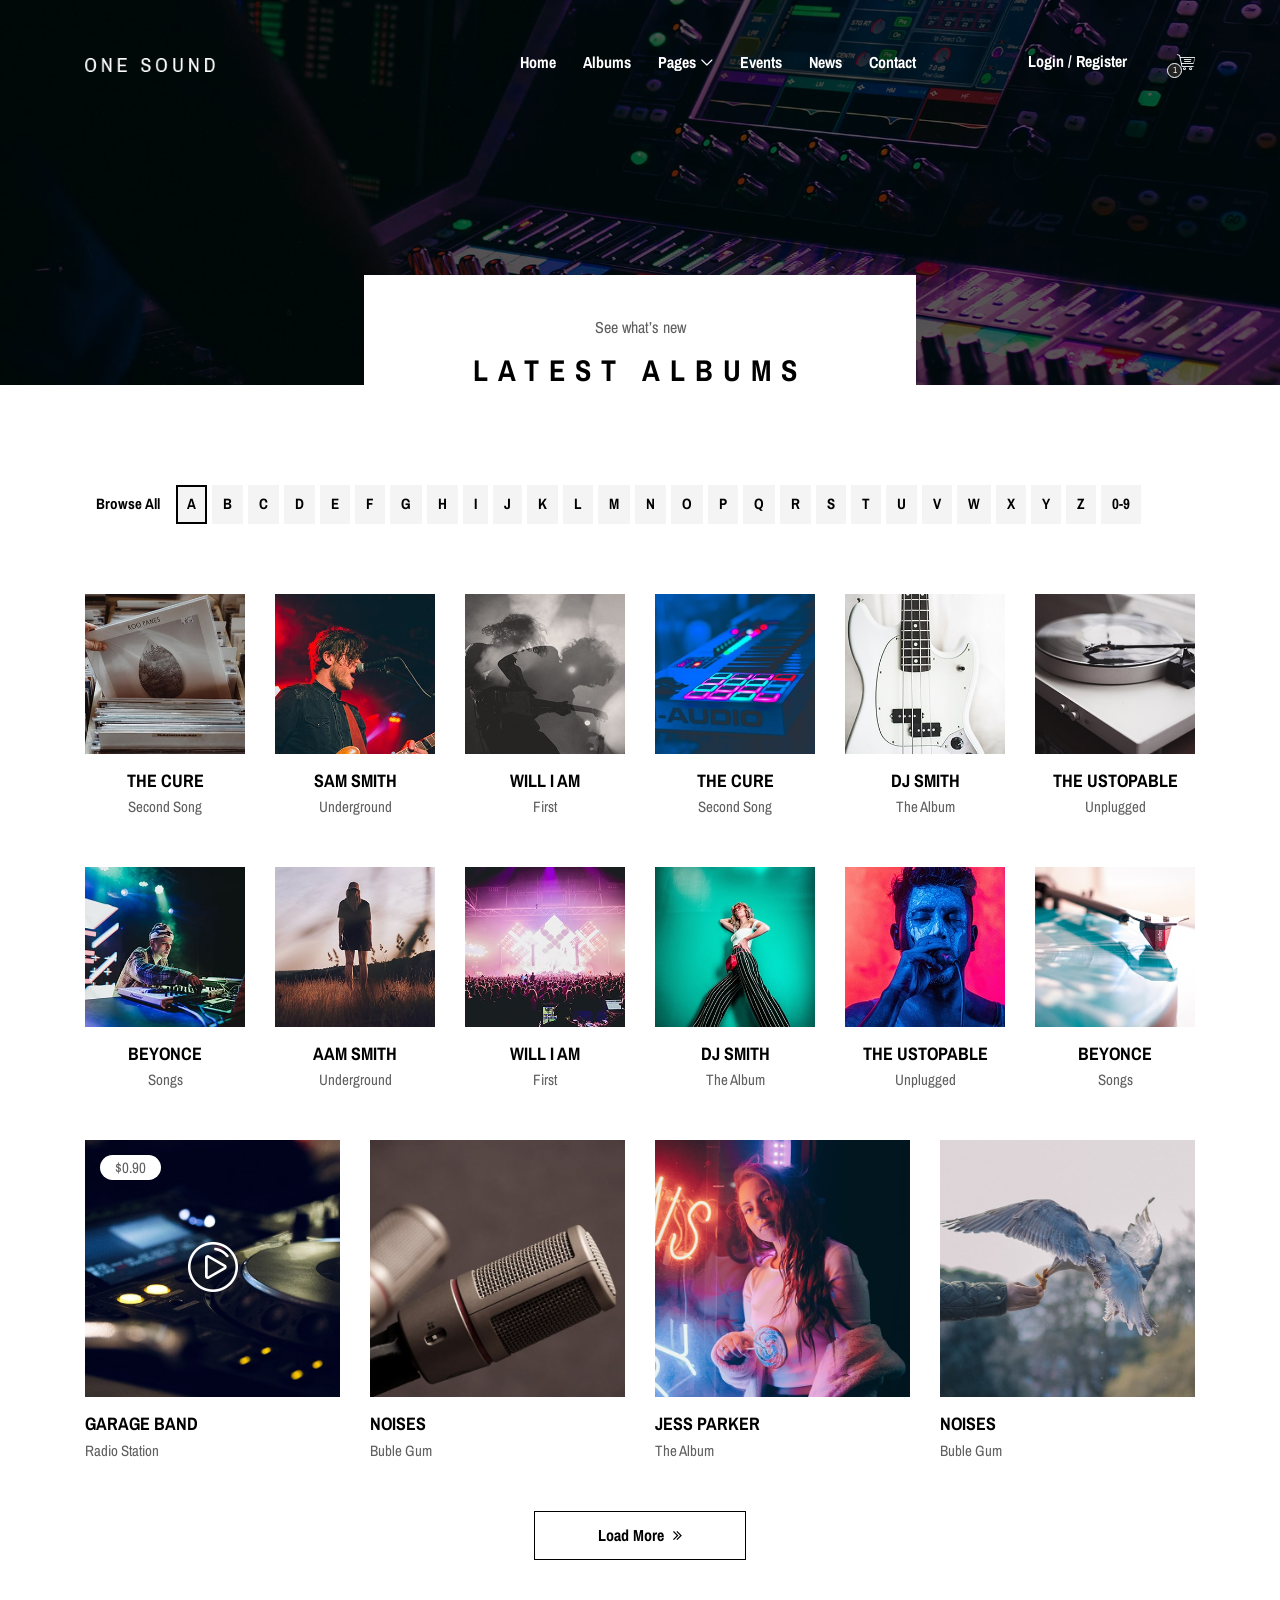
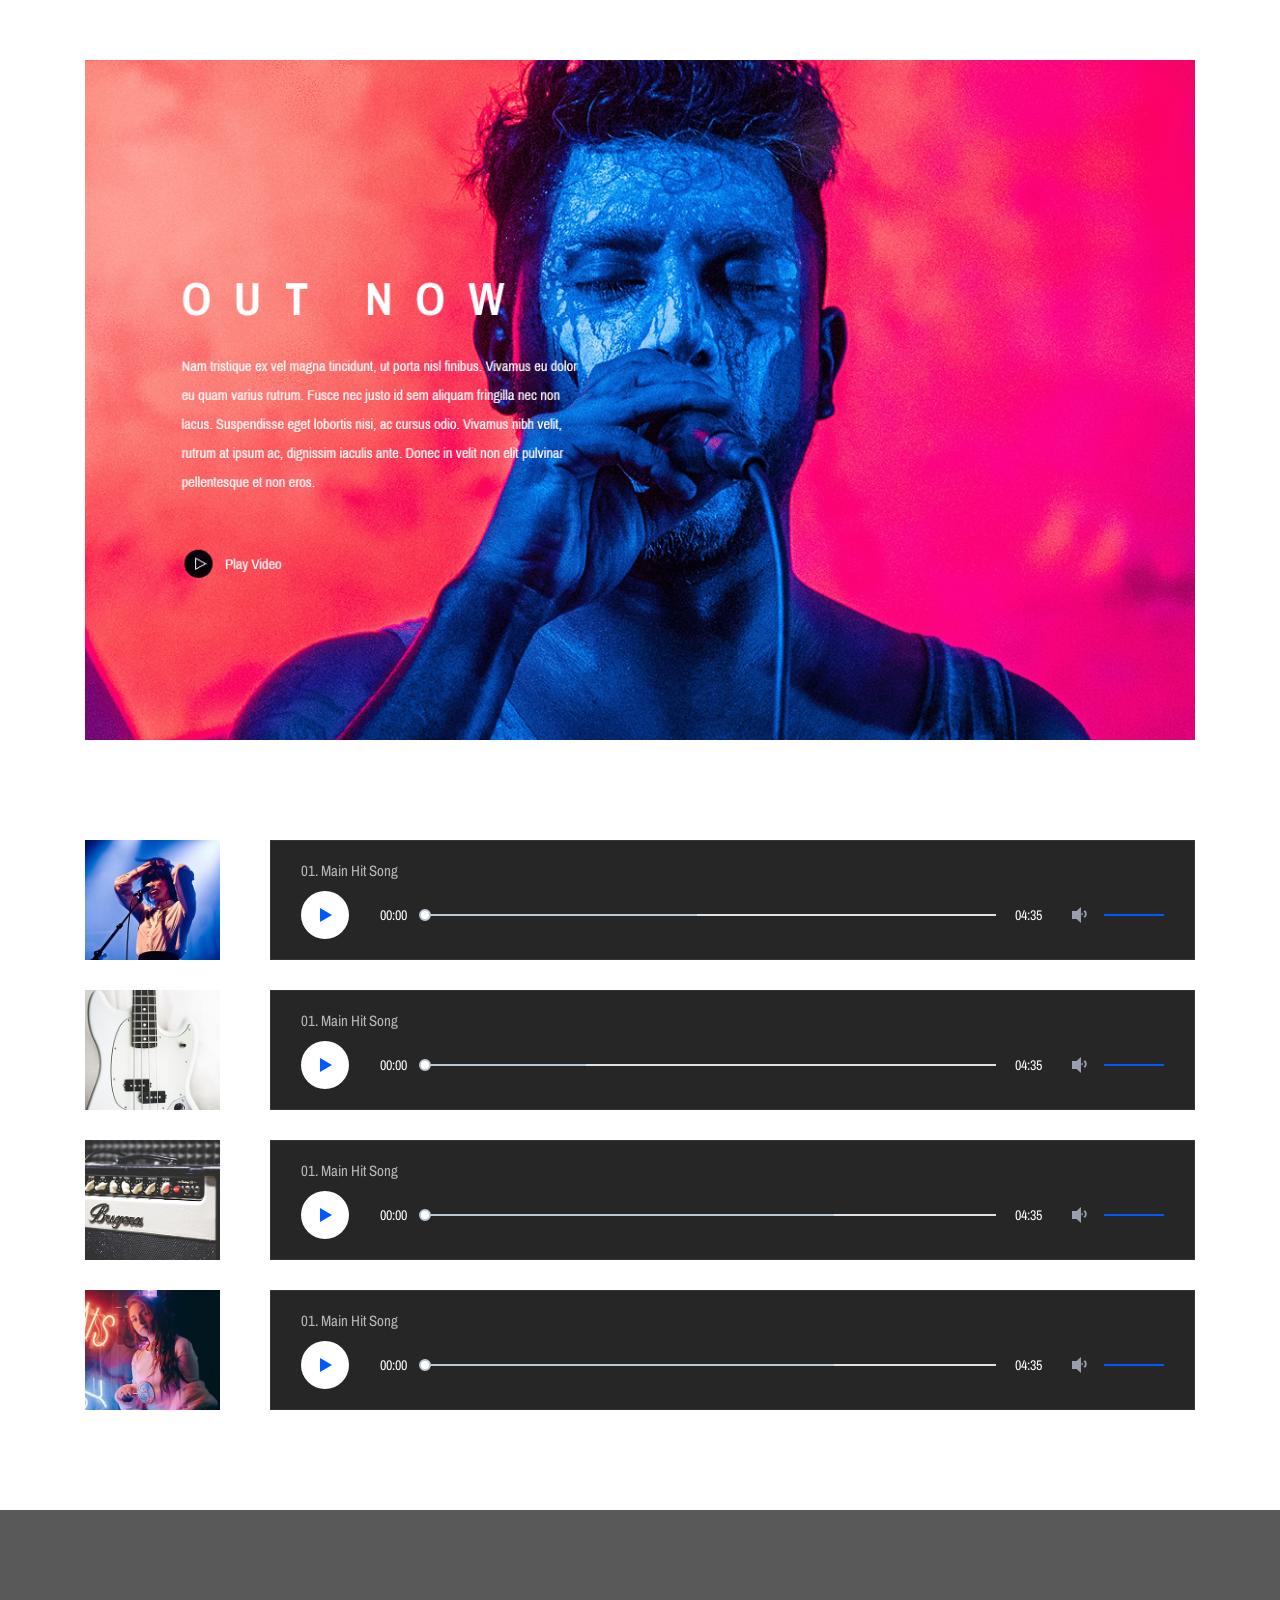
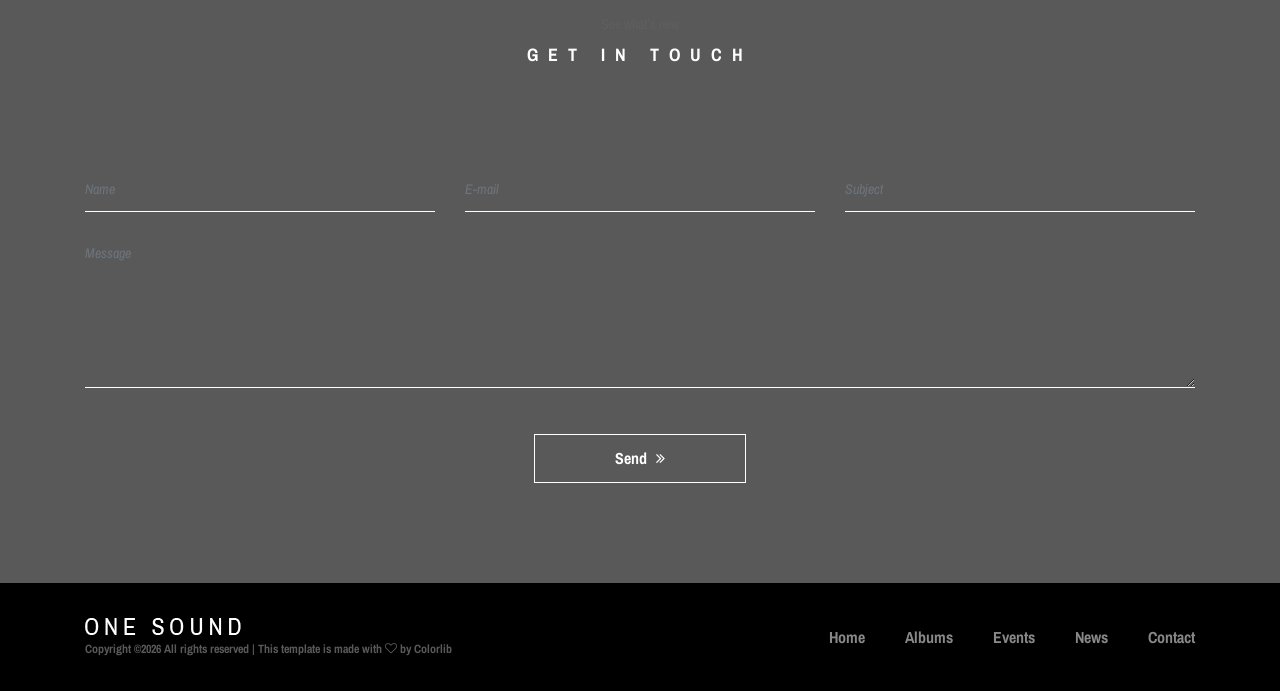
==== albums-store.html @ deb3bc07 "Add files via upload" ====
<!DOCTYPE html>
<html lang="en">

<head>
    <meta charset="UTF-8">
    <meta name="description" content="">
    <meta http-equiv="X-UA-Compatible" content="IE=edge">
    <meta name="viewport" content="width=device-width, initial-scale=1, shrink-to-fit=no">
    <!-- The above 4 meta tags *must* come first in the head; any other head content must come *after* these tags -->

    <!-- Title -->
    <title>One Music - Modern Music HTML5 Template</title>

    <!-- Favicon -->
    <link rel="icon" href="img/core-img/favicon.ico">

    <!-- Stylesheet -->
    <link rel="stylesheet" href="style.css">

</head>

<body>
    <!-- Preloader -->
    <div class="preloader d-flex align-items-center justify-content-center">
        <div class="lds-ellipsis">
            <div></div>
            <div></div>
            <div></div>
            <div></div>
        </div>
    </div>

    <!-- ##### Header Area Start ##### -->
    <header class="header-area">
        <!-- Navbar Area -->
        <div class="oneMusic-main-menu">
            <div class="classy-nav-container breakpoint-off">
                <div class="container">
                    <!-- Menu -->
                    <nav class="classy-navbar justify-content-between" id="oneMusicNav">

                        <!-- Nav brand -->
                        <a href="index.html" class="nav-brand"><img src="img/core-img/logo.png" alt=""></a>

                        <!-- Navbar Toggler -->
                        <div class="classy-navbar-toggler">
                            <span class="navbarToggler"><span></span><span></span><span></span></span>
                        </div>

                        <!-- Menu -->
                        <div class="classy-menu">

                            <!-- Close Button -->
                            <div class="classycloseIcon">
                                <div class="cross-wrap"><span class="top"></span><span class="bottom"></span></div>
                            </div>

                            <!-- Nav Start -->
                            <div class="classynav">
                                <ul>
                                    <li><a href="index.html">Home</a></li>
                                    <li><a href="albums-store.html">Albums</a></li>
                                    <li><a href="#">Pages</a>
                                        <ul class="dropdown">
                                            <li><a href="index.html">Home</a></li>
                                            <li><a href="albums-store.html">Albums</a></li>
                                            <li><a href="event.html">Events</a></li>
                                            <li><a href="blog.html">News</a></li>
                                            <li><a href="contact.html">Contact</a></li>
                                            <li><a href="elements.html">Elements</a></li>
                                            <li><a href="login.html">Login</a></li>
                                            <li><a href="#">Dropdown</a>
                                                <ul class="dropdown">
                                                    <li><a href="#">Even Dropdown</a></li>
                                                    <li><a href="#">Even Dropdown</a></li>
                                                    <li><a href="#">Even Dropdown</a></li>
                                                    <li><a href="#">Even Dropdown</a>
                                                        <ul class="dropdown">
                                                            <li><a href="#">Deeply Dropdown</a></li>
                                                            <li><a href="#">Deeply Dropdown</a></li>
                                                            <li><a href="#">Deeply Dropdown</a></li>
                                                            <li><a href="#">Deeply Dropdown</a></li>
                                                            <li><a href="#">Deeply Dropdown</a></li>
                                                        </ul>
                                                    </li>
                                                    <li><a href="#">Even Dropdown</a></li>
                                                </ul>
                                            </li>
                                        </ul>
                                    </li>
                                    <li><a href="event.html">Events</a></li>
                                    <li><a href="blog.html">News</a></li>
                                    <li><a href="contact.html">Contact</a></li>
                                </ul>

                                <!-- Login/Register & Cart Button -->
                                <div class="login-register-cart-button d-flex align-items-center">
                                    <!-- Login/Register -->
                                    <div class="login-register-btn mr-50">
                                        <a href="login.html" id="loginBtn">Login / Register</a>
                                    </div>

                                    <!-- Cart Button -->
                                    <div class="cart-btn">
                                        <p><span class="icon-shopping-cart"></span> <span class="quantity">1</span></p>
                                    </div>
                                </div>
                            </div>
                            <!-- Nav End -->

                        </div>
                    </nav>
                </div>
            </div>
        </div>
    </header>
    <!-- ##### Header Area End ##### -->

    <!-- ##### Breadcumb Area Start ##### -->
    <section class="breadcumb-area bg-img bg-overlay" style="background-image: url(img/bg-img/breadcumb3.jpg);">
        <div class="bradcumbContent">
            <p>See what’s new</p>
            <h2>Latest Albums</h2>
        </div>
    </section>
    <!-- ##### Breadcumb Area End ##### -->

    <!-- ##### Album Catagory Area Start ##### -->
    <section class="album-catagory section-padding-100-0">
        <div class="container">
            <div class="row">
                <div class="col-12">
                    <div class="browse-by-catagories catagory-menu d-flex flex-wrap align-items-center mb-70">
                        <a href="#" data-filter="*">Browse All</a>
                        <a href="#" data-filter=".a" class="active">A</a>
                        <a href="#" data-filter=".b">B</a>
                        <a href="#" data-filter=".c">C</a>
                        <a href="#" data-filter=".d">D</a>
                        <a href="#" data-filter=".e">E</a>
                        <a href="#" data-filter=".f">F</a>
                        <a href="#" data-filter=".g">G</a>
                        <a href="#" data-filter=".h">H</a>
                        <a href="#" data-filter=".i">I</a>
                        <a href="#" data-filter=".j">J</a>
                        <a href="#" data-filter=".k">K</a>
                        <a href="#" data-filter=".l">L</a>
                        <a href="#" data-filter=".m">M</a>
                        <a href="#" data-filter=".n">N</a>
                        <a href="#" data-filter=".o">O</a>
                        <a href="#" data-filter=".p">P</a>
                        <a href="#" data-filter=".q">Q</a>
                        <a href="#" data-filter=".r">R</a>
                        <a href="#" data-filter=".s">S</a>
                        <a href="#" data-filter=".t">T</a>
                        <a href="#" data-filter=".u">U</a>
                        <a href="#" data-filter=".v">V</a>
                        <a href="#" data-filter=".w">W</a>
                        <a href="#" data-filter=".x">X</a>
                        <a href="#" data-filter=".y">Y</a>
                        <a href="#" data-filter=".z">Z</a>
                        <a href="#" data-filter=".number">0-9</a>
                    </div>
                </div>
            </div>

            <div class="row oneMusic-albums">

                <!-- Single Album -->
                <div class="col-12 col-sm-4 col-md-3 col-lg-2 single-album-item t c p">
                    <div class="single-album">
                        <img src="img/bg-img/a1.jpg" alt="">
                        <div class="album-info">
                            <a href="#">
                                <h5>The Cure</h5>
                            </a>
                            <p>Second Song</p>
                        </div>
                    </div>
                </div>

                <!-- Single Album -->
                <div class="col-12 col-sm-4 col-md-3 col-lg-2 single-album-item s e q">
                    <div class="single-album">
                        <img src="img/bg-img/a2.jpg" alt="">
                        <div class="album-info">
                            <a href="#">
                                <h5>Sam Smith</h5>
                            </a>
                            <p>Underground</p>
                        </div>
                    </div>
                </div>

                <!-- Single Album -->
                <div class="col-12 col-sm-4 col-md-3 col-lg-2 single-album-item w f r">
                    <div class="single-album">
                        <img src="img/bg-img/a3.jpg" alt="">
                        <div class="album-info">
                            <a href="#">
                                <h5>Will I am</h5>
                            </a>
                            <p>First</p>
                        </div>
                    </div>
                </div>

                <!-- Single Album -->
                <div class="col-12 col-sm-4 col-md-3 col-lg-2 single-album-item t g u">
                    <div class="single-album">
                        <img src="img/bg-img/a4.jpg" alt="">
                        <div class="album-info">
                            <a href="#">
                                <h5>The Cure</h5>
                            </a>
                            <p>Second Song</p>
                        </div>
                    </div>
                </div>

                <!-- Single Album -->
                <div class="col-12 col-sm-4 col-md-3 col-lg-2 single-album-item d h v">
                    <div class="single-album">
                        <img src="img/bg-img/a5.jpg" alt="">
                        <div class="album-info">
                            <a href="#">
                                <h5>DJ SMITH</h5>
                            </a>
                            <p>The Album</p>
                        </div>
                    </div>
                </div>

                <!-- Single Album -->
                <div class="col-12 col-sm-4 col-md-3 col-lg-2 single-album-item t i x">
                    <div class="single-album">
                        <img src="img/bg-img/a6.jpg" alt="">
                        <div class="album-info">
                            <a href="#">
                                <h5>The Ustopable</h5>
                            </a>
                            <p>Unplugged</p>
                        </div>
                    </div>
                </div>

                <!-- Single Album -->
                <div class="col-12 col-sm-4 col-md-3 col-lg-2 single-album-item b j y">
                    <div class="single-album">
                        <img src="img/bg-img/a7.jpg" alt="">
                        <div class="album-info">
                            <a href="#">
                                <h5>Beyonce</h5>
                            </a>
                            <p>Songs</p>
                        </div>
                    </div>
                </div>

                <!-- Single Album -->
                <div class="col-12 col-sm-4 col-md-3 col-lg-2 single-album-item a k z">
                    <div class="single-album">
                        <img src="img/bg-img/a8.jpg" alt="">
                        <div class="album-info">
                            <a href="#">
                                <h5>Aam Smith</h5>
                            </a>
                            <p>Underground</p>
                        </div>
                    </div>
                </div>

                <!-- Single Album -->
                <div class="col-12 col-sm-4 col-md-3 col-lg-2 single-album-item w l number">
                    <div class="single-album">
                        <img src="img/bg-img/a9.jpg" alt="">
                        <div class="album-info">
                            <a href="#">
                                <h5>Will I am</h5>
                            </a>
                            <p>First</p>
                        </div>
                    </div>
                </div>

                <!-- Single Album -->
                <div class="col-12 col-sm-4 col-md-3 col-lg-2 single-album-item d m">
                    <div class="single-album">
                        <img src="img/bg-img/a10.jpg" alt="">
                        <div class="album-info">
                            <a href="#">
                                <h5>DJ SMITH</h5>
                            </a>
                            <p>The Album</p>
                        </div>
                    </div>
                </div>

                <!-- Single Album -->
                <div class="col-12 col-sm-4 col-md-3 col-lg-2 single-album-item t n">
                    <div class="single-album">
                        <img src="img/bg-img/a11.jpg" alt="">
                        <div class="album-info">
                            <a href="#">
                                <h5>The Ustopable</h5>
                            </a>
                            <p>Unplugged</p>
                        </div>
                    </div>
                </div>

                <!-- Single Album -->
                <div class="col-12 col-sm-4 col-md-3 col-lg-2 single-album-item b o">
                    <div class="single-album">
                        <img src="img/bg-img/a12.jpg" alt="">
                        <div class="album-info">
                            <a href="#">
                                <h5>Beyonce</h5>
                            </a>
                            <p>Songs</p>
                        </div>
                    </div>
                </div>

            </div>
        </div>
    </section>
    <!-- ##### Album Catagory Area End ##### -->

    <!-- ##### Buy Now Area Start ##### -->
    <div class="oneMusic-buy-now-area mb-100">
        <div class="container">
            <div class="row">

                <!-- Single Album Area -->
                <div class="col-12 col-sm-6 col-md-3">
                    <div class="single-album-area">
                        <div class="album-thumb">
                            <img src="img/bg-img/b1.jpg" alt="">
                            <!-- Album Price -->
                            <div class="album-price">
                                <p>$0.90</p>
                            </div>
                            <!-- Play Icon -->
                            <div class="play-icon">
                                <a href="#" class="video--play--btn"><span class="icon-play-button"></span></a>
                            </div>
                        </div>
                        <div class="album-info">
                            <a href="#">
                                <h5>Garage Band</h5>
                            </a>
                            <p>Radio Station</p>
                        </div>
                    </div>
                </div>

                <!-- Single Album Area -->
                <div class="col-12 col-sm-6 col-md-3">
                    <div class="single-album-area">
                        <div class="album-thumb">
                            <img src="img/bg-img/b2.jpg" alt="">
                        </div>
                        <div class="album-info">
                            <a href="#">
                                <h5>Noises</h5>
                            </a>
                            <p>Buble Gum</p>
                        </div>
                    </div>
                </div>

                <!-- Single Album Area -->
                <div class="col-12 col-sm-6 col-md-3">
                    <div class="single-album-area">
                        <div class="album-thumb">
                            <img src="img/bg-img/b3.jpg" alt="">
                        </div>
                        <div class="album-info">
                            <a href="#">
                                <h5>Jess Parker</h5>
                            </a>
                            <p>The Album</p>
                        </div>
                    </div>
                </div>

                <!-- Single Album Area -->
                <div class="col-12 col-sm-6 col-md-3">
                    <div class="single-album-area">
                        <div class="album-thumb">
                            <img src="img/bg-img/b4.jpg" alt="">
                        </div>
                        <div class="album-info">
                            <a href="#">
                                <h5>Noises</h5>
                            </a>
                            <p>Buble Gum</p>
                        </div>
                    </div>
                </div>

            </div>

            <div class="row">
                <div class="col-12">
                    <div class="load-more-btn text-center">
                        <a href="#" class="btn oneMusic-btn">Load More <i class="fa fa-angle-double-right"></i></a>
                    </div>
                </div>
            </div>
        </div>
    </div>
    <!-- ##### Buy Now Area End ##### -->

    <!-- ##### Add Area Start ##### -->
    <div class="add-area mb-100">
        <div class="container">
            <div class="row">
                <div class="col-12">
                    <div class="adds">
                        <a href="#"><img src="img/bg-img/add3.gif" alt=""></a>
                    </div>
                </div>
            </div>
        </div>
    </div>
    <!-- ##### Add Area End ##### -->

    <!-- ##### Song Area Start ##### -->
    <div class="one-music-songs-area mb-70">
        <div class="container">
            <div class="row">

                <!-- Single Song Area -->
                <div class="col-12">
                    <div class="single-song-area mb-30 d-flex flex-wrap align-items-end">
                        <div class="song-thumbnail">
                            <img src="img/bg-img/s1.jpg" alt="">
                        </div>
                        <div class="song-play-area">
                            <div class="song-name">
                                <p>01. Main Hit Song</p>
                            </div>
                            <audio preload="auto" controls>
                                <source src="audio/dummy-audio.mp3">
                            </audio>
                        </div>
                    </div>
                </div>

                <!-- Single Song Area -->
                <div class="col-12">
                    <div class="single-song-area mb-30 d-flex flex-wrap align-items-end">
                        <div class="song-thumbnail">
                            <img src="img/bg-img/s2.jpg" alt="">
                        </div>
                        <div class="song-play-area">
                            <div class="song-name">
                                <p>01. Main Hit Song</p>
                            </div>
                            <audio preload="auto" controls>
                                <source src="audio/dummy-audio.mp3">
                            </audio>
                        </div>
                    </div>
                </div>

                <!-- Single Song Area -->
                <div class="col-12">
                    <div class="single-song-area mb-30 d-flex flex-wrap align-items-end">
                        <div class="song-thumbnail">
                            <img src="img/bg-img/s3.jpg" alt="">
                        </div>
                        <div class="song-play-area">
                            <div class="song-name">
                                <p>01. Main Hit Song</p>
                            </div>
                            <audio preload="auto" controls>
                                <source src="audio/dummy-audio.mp3">
                            </audio>
                        </div>
                    </div>
                </div>

                <!-- Single Song Area -->
                <div class="col-12">
                    <div class="single-song-area mb-30 d-flex flex-wrap align-items-end">
                        <div class="song-thumbnail">
                            <img src="img/bg-img/s4.jpg" alt="">
                        </div>
                        <div class="song-play-area">
                            <div class="song-name">
                                <p>01. Main Hit Song</p>
                            </div>
                            <audio preload="auto" controls>
                                <source src="audio/dummy-audio.mp3">
                            </audio>
                        </div>
                    </div>
                </div>

            </div>
        </div>
    </div>
    <!-- ##### Song Area End ##### -->

    <!-- ##### Contact Area Start ##### -->
    <section class="contact-area section-padding-100 bg-img bg-overlay bg-fixed has-bg-img" style="background-image: url(img/bg-img/bg-2.jpg);">
        <div class="container">
            <div class="row">
                <div class="col-12">
                    <div class="section-heading white">
                        <p>See what’s new</p>
                        <h2>Get In Touch</h2>
                    </div>
                </div>
            </div>

            <div class="row">
                <div class="col-12">
                    <!-- Contact Form Area -->
                    <div class="contact-form-area">
                        <form action="#" method="post">
                            <div class="row">
                                <div class="col-md-6 col-lg-4">
                                    <div class="form-group">
                                        <input type="text" class="form-control" id="name" placeholder="Name">
                                    </div>
                                </div>
                                <div class="col-md-6 col-lg-4">
                                    <div class="form-group">
                                        <input type="email" class="form-control" id="email" placeholder="E-mail">
                                    </div>
                                </div>
                                <div class="col-lg-4">
                                    <div class="form-group">
                                        <input type="text" class="form-control" id="subject" placeholder="Subject">
                                    </div>
                                </div>
                                <div class="col-12">
                                    <div class="form-group">
                                        <textarea name="message" class="form-control" id="message" cols="30" rows="10" placeholder="Message"></textarea>
                                    </div>
                                </div>
                                <div class="col-12 text-center">
                                    <button class="btn oneMusic-btn mt-30" type="submit">Send <i class="fa fa-angle-double-right"></i></button>
                                </div>
                            </div>
                        </form>
                    </div>
                </div>
            </div>
        </div>
    </section>
    <!-- ##### Contact Area End ##### -->

    <!-- ##### Footer Area Start ##### -->
    <footer class="footer-area">
        <div class="container">
            <div class="row d-flex flex-wrap align-items-center">
                <div class="col-12 col-md-6">
                    <a href="#"><img src="img/core-img/logo.png" alt=""></a>
                    <p class="copywrite-text"><a href="#"><!-- Link back to Colorlib can't be removed. Template is licensed under CC BY 3.0. -->
Copyright &copy;<script>document.write(new Date().getFullYear());</script> All rights reserved | This template is made with <i class="fa fa-heart-o" aria-hidden="true"></i> by <a href="https://colorlib.com" target="_blank">Colorlib</a>
<!-- Link back to Colorlib can't be removed. Template is licensed under CC BY 3.0. --></p>
                </div>

                <div class="col-12 col-md-6">
                    <div class="footer-nav">
                        <ul>
                            <li><a href="#">Home</a></li>
                            <li><a href="#">Albums</a></li>
                            <li><a href="#">Events</a></li>
                            <li><a href="#">News</a></li>
                            <li><a href="#">Contact</a></li>
                        </ul>
                    </div>
                </div>
            </div>
        </div>
    </footer>
    <!-- ##### Footer Area Start ##### -->

    <!-- ##### All Javascript Script ##### -->
    <!-- jQuery-2.2.4 js -->
    <script src="js/jquery/jquery-2.2.4.min.js"></script>
    <!-- Popper js -->
    <script src="js/bootstrap/popper.min.js"></script>
    <!-- Bootstrap js -->
    <script src="js/bootstrap/bootstrap.min.js"></script>
    <!-- All Plugins js -->
    <script src="js/plugins/plugins.js"></script>
    <!-- Active js -->
    <script src="js/active.js"></script>
</body>

</html>
---- style.css ----
/* [Master Stylesheet - v1.0] */
/* :: 1.0 Import Fonts */
@import url("https://fonts.googleapis.com/css?family=Archivo+Narrow:400,400i,500,500i,600,600i,700,700i");
/* :: 2.0 Import All CSS */
@import url(css/bootstrap.min.css);
@import url(css/classy-nav.css);
@import url(css/owl.carousel.min.css);
@import url(css/animate.css);
@import url(css/magnific-popup.css);
@import url(css/font-awesome.min.css);
@import url(css/audioplayer.css);
@import url(css/one-music-icon.css);
/* :: 3.0 Base CSS */
* {
  margin: 0;
  padding: 0; }

body {
  font-family: "Archivo Narrow", sans-serif;
  font-size: 14px; }

h1,
h2,
h3,
h4,
h5,
h6 {
  font-family: "Archivo Narrow", sans-serif;
  color: #000000;
  line-height: 1.3;
  font-weight: 700; }

p {
  font-family: "Archivo Narrow", sans-serif;
  color: #5f5f5f;
  font-size: 15px;
  line-height: 2;
  font-weight: 400; }

a,
a:hover,
a:focus {
  -webkit-transition-duration: 500ms;
  transition-duration: 500ms;
  text-decoration: none;
  outline: 0 solid transparent;
  color: #000000;
  font-weight: 700;
  font-size: 16px;
  font-family: "Archivo Narrow", sans-serif; }

ul,
ol {
  margin: 0; }
  ul li,
  ol li {
    list-style: none; }

img {
  height: auto;
  max-width: 100%; }

/* :: 3.1.0 Spacing */
.mt-15 {
  margin-top: 15px !important; }

.mt-30 {
  margin-top: 30px !important; }

.mt-50 {
  margin-top: 50px !important; }

.mt-70 {
  margin-top: 70px !important; }

.mt-100 {
  margin-top: 100px !important; }

.mb-15 {
  margin-bottom: 15px !important; }

.mb-30 {
  margin-bottom: 30px !important; }

.mb-50 {
  margin-bottom: 50px !important; }

.mb-70 {
  margin-bottom: 70px !important; }

.mb-100 {
  margin-bottom: 100px !important; }

.ml-15 {
  margin-left: 15px !important; }

.ml-30 {
  margin-left: 30px !important; }

.ml-50 {
  margin-left: 50px !important; }

.mr-15 {
  margin-right: 15px !important; }

.mr-30 {
  margin-right: 30px !important; }

.mr-50 {
  margin-right: 50px !important; }

/* :: 3.2.0 Height */
.height-400 {
  height: 400px !important; }

.height-500 {
  height: 500px !important; }

.height-600 {
  height: 600px !important; }

.height-700 {
  height: 700px !important; }

.height-800 {
  height: 800px !important; }

/* :: 3.3.0 Section Padding */
.section-padding-100 {
  padding-top: 100px;
  padding-bottom: 100px; }

.section-padding-100-0 {
  padding-top: 100px;
  padding-bottom: 0; }

.section-padding-0-100 {
  padding-top: 0;
  padding-bottom: 100px; }

.section-padding-100-70 {
  padding-top: 100px;
  padding-bottom: 70px; }

/* :: 3.4.0 Section Heading */
.section-heading {
  position: relative;
  z-index: 1;
  margin-bottom: 100px;
  text-align: center; }
  .section-heading p {
    color: #5f5f5f;
    font-size: 14px;
    margin-bottom: 5px; }
  .section-heading h2 {
    font-size: 18px;
    text-transform: uppercase;
    letter-spacing: 10px;
    margin-bottom: 0; }
    @media only screen and (max-width: 767px) {
      .section-heading h2 {
        letter-spacing: 5px; } }
  .section-heading.white h2 {
    color: #fff; }
  .section-heading.style-2 p {
    font-size: 16px; }
  .section-heading.style-2 h2 {
    font-size: 30px; }
    @media only screen and (max-width: 767px) {
      .section-heading.style-2 h2 {
        font-size: 24px; } }

/* :: 3.5.0 Preloader */
.preloader {
  background-color: #ffffff;
  width: 100%;
  height: 100%;
  position: fixed;
  top: 0;
  left: 0;
  right: 0;
  z-index: 99999; }
  .preloader .lds-ellipsis {
    display: inline-block;
    position: relative;
    width: 64px;
    height: 64px; }
    .preloader .lds-ellipsis div {
      position: absolute;
      top: 27px;
      width: 11px;
      height: 11px;
      border-radius: 50%;
      background: #000000;
      animation-timing-function: cubic-bezier(0, 1, 1, 0); }
      .preloader .lds-ellipsis div:nth-child(1) {
        left: 6px;
        -webkit-animation: lds-ellipsis1 0.6s infinite;
        animation: lds-ellipsis1 0.6s infinite; }
      .preloader .lds-ellipsis div:nth-child(2) {
        left: 6px;
        -webkit-animation: lds-ellipsis2 0.6s infinite;
        animation: lds-ellipsis2 0.6s infinite; }
      .preloader .lds-ellipsis div:nth-child(3) {
        left: 26px;
        -webkit-animation: lds-ellipsis2 0.6s infinite;
        animation: lds-ellipsis2 0.6s infinite; }
      .preloader .lds-ellipsis div:nth-child(4) {
        left: 45px;
        -webkit-animation: lds-ellipsis3 0.6s infinite;
        animation: lds-ellipsis3 0.6s infinite; }

@-webkit-keyframes lds-ellipsis1 {
  0% {
    -webkit-transform: scale(0);
    transform: scale(0); }
  100% {
    -webkit-transform: scale(1);
    transform: scale(1); } }
@keyframes lds-ellipsis1 {
  0% {
    -webkit-transform: scale(0);
    transform: scale(0); }
  100% {
    -webkit-transform: scale(1);
    transform: scale(1); } }
@-webkit-keyframes lds-ellipsis3 {
  0% {
    -webkit-transform: scale(1);
    transform: scale(1); }
  100% {
    -webkit-transform: scale(0);
    transform: scale(0); } }
@keyframes lds-ellipsis3 {
  0% {
    -webkit-transform: scale(1);
    transform: scale(1); }
  100% {
    -webkit-transform: scale(0);
    transform: scale(0); } }
@-webkit-keyframes lds-ellipsis2 {
  0% {
    -webkit-transform: translate(0, 0);
    transform: translate(0, 0); }
  100% {
    -webkit-transform: translate(19px, 0);
    transform: translate(19px, 0); } }
@keyframes lds-ellipsis2 {
  0% {
    -webkit-transform: translate(0, 0);
    transform: translate(0, 0); }
  100% {
    -webkit-transform: translate(19px, 0);
    transform: translate(19px, 0); } }
/* :: 3.6.0 Miscellaneous */
.bg-img {
  background-position: center center;
  background-size: cover;
  background-repeat: no-repeat; }

.bg-white {
  background-color: #ffffff !important; }

.bg-dark {
  background-color: #000000 !important; }

.bg-transparent {
  background-color: transparent !important; }

.bg-gray {
  background-color: #f5f9fa; }

.font-bold {
  font-weight: 700; }

.font-light {
  font-weight: 300; }

.bg-overlay {
  position: relative;
  z-index: 2;
  background-position: center center;
  background-size: cover; }
  .bg-overlay::after {
    background-color: rgba(0, 0, 0, 0.65);
    position: absolute;
    z-index: -1;
    top: 0;
    left: 0;
    width: 100%;
    height: 100%;
    content: ""; }

.bg-fixed {
  background-attachment: fixed !important; }

/* :: 3.7.0 ScrollUp */
#scrollUp {
  background-color: #000000;
  border-radius: 0;
  bottom: 50px;
  box-shadow: 0 2px 6px 0 rgba(0, 0, 0, 0.3);
  color: #ffffff;
  font-size: 24px;
  height: 40px;
  line-height: 40px;
  right: 50px;
  text-align: center;
  width: 40px;
  -webkit-transition-duration: 500ms;
  transition-duration: 500ms;
  box-shadow: 0 1px 5px 2px rgba(0, 0, 0, 0.15); }
  @media only screen and (max-width: 767px) {
    #scrollUp {
      right: 30px;
      bottom: 30px; } }
  #scrollUp:hover {
    background-color: #fff;
    color: #232323; }

/* :: 3.8.0 oneMusic Button */
.oneMusic-btn {
  background-color: #fff;
  -webkit-transition-duration: 500ms;
  transition-duration: 500ms;
  position: relative;
  z-index: 1;
  display: inline-block;
  min-width: 212px;
  height: 49px;
  color: #000;
  border: 1px solid #000;
  border-radius: 0;
  padding: 0 30px;
  font-size: 16px;
  line-height: 47px;
  font-weight: 700;
  text-transform: capitalize; }
  .oneMusic-btn i {
    margin-left: 5px; }
  .oneMusic-btn:hover, .oneMusic-btn:focus {
    font-size: 16px;
    font-weight: 700;
    background-color: #000000;
    color: #fff; }
  .oneMusic-btn.btn-2 {
    background-color: #000000;
    color: #fff; }
    .oneMusic-btn.btn-2:hover, .oneMusic-btn.btn-2:focus {
      background-color: #fff;
      color: #232323; }

/* :: 4.0 Header Area CSS */
.header-area {
  position: absolute;
  z-index: 1000;
  width: 100%;
  top: 20px;
  left: 0;
  z-index: 1000; }
  .header-area .oneMusic-main-menu {
    position: relative;
    width: 100%;
    height: 85px;
    background-color: transparent; }
    @media only screen and (max-width: 767px) {
      .header-area .oneMusic-main-menu {
        height: 70px; } }
    .header-area .oneMusic-main-menu .classy-nav-container {
      background-color: transparent; }
    .header-area .oneMusic-main-menu .classy-navbar {
      background-color: transparent;
      height: 85px;
      padding: 0; }
      @media only screen and (max-width: 767px) {
        .header-area .oneMusic-main-menu .classy-navbar {
          height: 70px; } }
      .header-area .oneMusic-main-menu .classy-navbar .classynav ul li a {
        font-weight: 700;
        text-transform: capitalize;
        color: #ffffff;
        font-size: 16px; }
        .header-area .oneMusic-main-menu .classy-navbar .classynav ul li a:hover, .header-area .oneMusic-main-menu .classy-navbar .classynav ul li a:focus {
          color: rgba(255, 255, 255, 0.7); }
        @media only screen and (min-width: 768px) and (max-width: 991px) {
          .header-area .oneMusic-main-menu .classy-navbar .classynav ul li a {
            background-color: #000000;
            border-bottom-color: rgba(255, 255, 255, 0.1); } }
        @media only screen and (max-width: 767px) {
          .header-area .oneMusic-main-menu .classy-navbar .classynav ul li a {
            background-color: #000000;
            border-bottom-color: rgba(255, 255, 255, 0.1); } }
      .header-area .oneMusic-main-menu .classy-navbar .classynav ul li.megamenu-item > a::after,
      .header-area .oneMusic-main-menu .classy-navbar .classynav ul li.has-down > a::after {
        color: #ffffff; }
      .header-area .oneMusic-main-menu .classy-navbar .classynav ul li.megamenu-item ul li > a::after,
      .header-area .oneMusic-main-menu .classy-navbar .classynav ul li.has-down ul li > a::after {
        color: #232323; }
        @media only screen and (max-width: 767px) {
          .header-area .oneMusic-main-menu .classy-navbar .classynav ul li.megamenu-item ul li > a::after,
          .header-area .oneMusic-main-menu .classy-navbar .classynav ul li.has-down ul li > a::after {
            color: #ffffff; } }
      .header-area .oneMusic-main-menu .classy-navbar .classynav ul li ul li a {
        color: #232323; }
        .header-area .oneMusic-main-menu .classy-navbar .classynav ul li ul li a:hover, .header-area .oneMusic-main-menu .classy-navbar .classynav ul li ul li a:focus {
          color: #888888; }
        @media only screen and (min-width: 992px) and (max-width: 1199px) {
          .header-area .oneMusic-main-menu .classy-navbar .classynav ul li ul li a {
            padding: 0 15px; } }
        @media only screen and (min-width: 768px) and (max-width: 991px) {
          .header-area .oneMusic-main-menu .classy-navbar .classynav ul li ul li a {
            color: #ffffff;
            padding: 0 30px;
            border-bottom-color: rgba(255, 255, 255, 0.1); } }
        @media only screen and (max-width: 767px) {
          .header-area .oneMusic-main-menu .classy-navbar .classynav ul li ul li a {
            color: #ffffff;
            padding: 0 30px;
            border-bottom-color: rgba(255, 255, 255, 0.1) !important; } }
      .header-area .oneMusic-main-menu .classy-navbar .classynav ul li .dropdown li .dropdown li .dropdown li a {
        border-bottom: 1px solid rgba(242, 244, 248, 0.7); }
        @media only screen and (min-width: 768px) and (max-width: 991px) {
          .header-area .oneMusic-main-menu .classy-navbar .classynav ul li .dropdown li .dropdown li .dropdown li a {
            border-bottom-color: rgba(255, 255, 255, 0.1) !important; } }
        @media only screen and (max-width: 767px) {
          .header-area .oneMusic-main-menu .classy-navbar .classynav ul li .dropdown li .dropdown li .dropdown li a {
            border-bottom-color: rgba(255, 255, 255, 0.1) !important; } }
    .header-area .oneMusic-main-menu .login-register-cart-button {
      position: relative;
      z-index: 1;
      margin-left: 100px; }
      @media only screen and (min-width: 768px) and (max-width: 991px) {
        .header-area .oneMusic-main-menu .login-register-cart-button {
          margin-left: 12px;
          margin-top: 15px; } }
      @media only screen and (max-width: 767px) {
        .header-area .oneMusic-main-menu .login-register-cart-button {
          margin-left: 12px;
          margin-top: 15px; } }
      .header-area .oneMusic-main-menu .login-register-cart-button .login-register-btn {
        position: relative;
        z-index: 10; }
        .header-area .oneMusic-main-menu .login-register-cart-button .login-register-btn a {
          -webkit-transition-duration: 500ms;
          transition-duration: 500ms;
          margin-bottom: 0;
          color: #fff;
          font-weight: 700;
          font-size: 16px;
          cursor: pointer;
          line-height: 1; }
          .header-area .oneMusic-main-menu .login-register-cart-button .login-register-btn a:hover, .header-area .oneMusic-main-menu .login-register-cart-button .login-register-btn a:focus {
            color: rgba(255, 255, 255, 0.7); }
      .header-area .oneMusic-main-menu .login-register-cart-button .cart-btn {
        position: relative;
        z-index: 10; }
        .header-area .oneMusic-main-menu .login-register-cart-button .cart-btn p {
          -webkit-transition-duration: 500ms;
          transition-duration: 500ms;
          margin-bottom: 0;
          color: #fff;
          font-size: 18px;
          cursor: pointer;
          line-height: 1; }
          .header-area .oneMusic-main-menu .login-register-cart-button .cart-btn p:hover, .header-area .oneMusic-main-menu .login-register-cart-button .cart-btn p:focus {
            color: rgba(255, 255, 255, 0.7); }
          .header-area .oneMusic-main-menu .login-register-cart-button .cart-btn p .quantity {
            width: 15px;
            height: 15px;
            border: 1px solid #fff;
            background-color: #232323;
            color: #fff;
            display: block;
            position: absolute;
            bottom: -5px;
            left: -10px;
            z-index: 10;
            font-size: 9px;
            font-weight: 400;
            border-radius: 50%;
            line-height: 13px;
            text-align: center; }
  .header-area .is-sticky .oneMusic-main-menu {
    position: fixed;
    width: 100%;
    height: 85px;
    top: 0;
    left: 0;
    z-index: 9999;
    background-color: #000000;
    box-shadow: 0 5px 50px 15px rgba(0, 0, 0, 0.2); }
    @media only screen and (max-width: 767px) {
      .header-area .is-sticky .oneMusic-main-menu {
        height: 70px; } }

.classy-navbar .nav-brand {
  max-width: 130px; }

@media only screen and (min-width: 768px) and (max-width: 991px) {
  .breakpoint-on .classy-navbar .classy-menu {
    background-color: #000000; } }
@media only screen and (max-width: 767px) {
  .breakpoint-on .classy-navbar .classy-menu {
    background-color: #000000; } }

@media only screen and (min-width: 768px) and (max-width: 991px) {
  .classynav ul li .megamenu .single-mega.cn-col-4 {
    padding: 0; } }
@media only screen and (max-width: 767px) {
  .classynav ul li .megamenu .single-mega.cn-col-4 {
    padding: 0; } }

.classycloseIcon .cross-wrap span {
  background: #ffffff; }

/* :: 5.0 Hero Slides Area */
.hero-area,
.hero-slides {
  position: relative;
  z-index: 1; }

.single-hero-slide {
  width: 100%;
  height: 950px;
  position: relative;
  z-index: 1;
  padding: 0 30px;
  overflow: hidden; }
  @media only screen and (min-width: 992px) and (max-width: 1199px) {
    .single-hero-slide {
      height: 700px; } }
  @media only screen and (min-width: 768px) and (max-width: 991px) {
    .single-hero-slide {
      height: 650px; } }
  @media only screen and (max-width: 767px) {
    .single-hero-slide {
      height: 500px; } }
  .single-hero-slide::after {
    position: absolute;
    width: 100%;
    height: 100%;
    z-index: -5;
    top: 0;
    left: 0;
    background-color: rgba(0, 0, 0, 0.35);
    content: ''; }
  .single-hero-slide .slide-img {
    position: absolute;
    width: 100%;
    height: 100%;
    z-index: -10;
    left: 0;
    right: 0;
    top: 0;
    bottom: 0; }
  .single-hero-slide .hero-slides-content {
    display: inline-block;
    width: 100%; }
    .single-hero-slide .hero-slides-content h6 {
      font-size: 18px;
      color: #fff;
      letter-spacing: 20px;
      text-transform: uppercase;
      margin-bottom: 20px;
      display: block; }
      @media only screen and (max-width: 767px) {
        .single-hero-slide .hero-slides-content h6 {
          letter-spacing: 5px; } }
    .single-hero-slide .hero-slides-content h2 {
      position: relative;
      z-index: 1;
      font-size: 60px;
      color: #ffffff;
      margin-bottom: 0;
      font-weight: 400;
      display: block;
      text-transform: capitalize;
      letter-spacing: 30px;
      overflow: hidden; }
      .single-hero-slide .hero-slides-content h2 span {
        position: absolute;
        top: 0;
        width: 100%;
        height: 100%;
        left: 0;
        color: rgba(255, 255, 255, 0.15);
        -webkit-animation: textsonar 6s linear infinite;
        animation: textsonar 6s linear infinite; }
      @media only screen and (min-width: 768px) and (max-width: 991px) {
        .single-hero-slide .hero-slides-content h2 {
          letter-spacing: 15px;
          font-size: 42px; } }
      @media only screen and (max-width: 767px) {
        .single-hero-slide .hero-slides-content h2 {
          letter-spacing: 5px;
          font-size: 30px; } }
    .single-hero-slide .hero-slides-content .btn {
      border: 1px solid #fff;
      background-color: transparent;
      color: #fff; }
      .single-hero-slide .hero-slides-content .btn:hover, .single-hero-slide .hero-slides-content .btn:focus {
        background-color: #fff;
        color: #000000; }

@-webkit-keyframes textsonar {
  0% {
    -webkit-transform: scaleX(1);
    transform: scaleX(1); }
  50% {
    -webkit-transform: scaleX(1.15);
    transform: scaleX(1.15); }
  100% {
    -webkit-transform: scaleX(1);
    transform: scaleX(1); } }
@keyframes textsonar {
  0% {
    -webkit-transform: scaleX(1);
    transform: scaleX(1); }
  50% {
    -webkit-transform: scaleX(1.15);
    transform: scaleX(1.15); }
  100% {
    -webkit-transform: scaleX(1);
    transform: scaleX(1); } }
.single-hero-slide .slide-img {
  -webkit-animation: slide 12s linear infinite;
  animation: slide 12s linear infinite; }

@-webkit-keyframes slide {
  0% {
    -webkit-transform: scale(1);
    transform: scale(1); }
  50% {
    -webkit-transform: scale(1.2);
    transform: scale(1.2); }
  100% {
    -webkit-transform: scale(1);
    transform: scale(1); } }
@keyframes slide {
  0% {
    -webkit-transform: scale(1);
    transform: scale(1); }
  50% {
    -webkit-transform: scale(1.2);
    transform: scale(1.2); }
  100% {
    -webkit-transform: scale(1);
    transform: scale(1); } }
/* :: 6.0 Buy Now Area CSS */
.oneMusic-buy-now-area.has-fluid {
  padding-left: 4%;
  padding-right: 4%;
  position: relative;
  z-index: 1; }

/* :: 7.0 Events Area CSS */
.single-event-area {
  position: relative;
  z-index: 1;
  -webkit-transition-duration: 500ms;
  transition-duration: 500ms; }
  .single-event-area img {
    width: 100%; }
  .single-event-area .event-text {
    text-align: center;
    position: relative;
    z-index: 1;
    padding: 30px 15px;
    background-color: #000;
    -webkit-transition-duration: 500ms;
    transition-duration: 500ms; }
    .single-event-area .event-text h4 {
      color: #fff;
      text-transform: uppercase;
      -webkit-transition-duration: 500ms;
      transition-duration: 500ms; }
    .single-event-area .event-text .event-meta-data {
      position: relative;
      margin-bottom: 30px; }
      .single-event-area .event-text .event-meta-data a {
        -webkit-transition-duration: 500ms;
        transition-duration: 500ms;
        position: relative;
        z-index: 1;
        color: #fff;
        font-size: 15px;
        font-weight: 400;
        display: inline-block;
        padding-right: 29px; }
        .single-event-area .event-text .event-meta-data a:first-child::after {
          position: absolute;
          content: '|';
          top: 0;
          right: 12px;
          z-index: 1; }
        .single-event-area .event-text .event-meta-data a:last-child {
          padding-right: 0; }
    .single-event-area .event-text .see-more-btn {
      font-size: 11px;
      color: #fff;
      text-transform: uppercase;
      letter-spacing: 10px;
      border-bottom: 1px solid #fff;
      padding-left: 0;
      padding-right: 0;
      border-radius: 0; }
      .single-event-area .event-text .see-more-btn:hover, .single-event-area .event-text .see-more-btn:focus {
        font-weight: 400; }
  .single-event-area:hover, .single-event-area:focus {
    box-shadow: 0 5px 80px 0 rgba(0, 0, 0, 0.2); }
    .single-event-area:hover .event-text, .single-event-area:focus .event-text {
      background-color: #f5f9fa; }
      .single-event-area:hover .event-text h4,
      .single-event-area:hover .event-text .event-meta-data a, .single-event-area:focus .event-text h4,
      .single-event-area:focus .event-text .event-meta-data a {
        color: #000000; }
      .single-event-area:hover .event-text .see-more-btn, .single-event-area:focus .event-text .see-more-btn {
        border-bottom-color: #000000;
        color: #000000; }

/* :: 8.0 Newsletter Area CSS */
.newsletter-area {
  position: relative;
  z-index: 1;
  border: 1px solid #000000;
  padding: 45px; }
  .newsletter-area .newsletter-form {
    position: relative;
    z-index: 1; }
    .newsletter-area .newsletter-form input {
      width: 100%;
      height: 40px;
      font-size: 14px;
      color: #b3b3b3;
      font-style: italic;
      border: none;
      border-bottom: 1px solid #d6d6d6;
      margin-bottom: 30px;
      display: block; }

.testimonials-area {
  position: relative;
  z-index: 1;
  padding: 45px; }
  .testimonials-area .testimonials-slide {
    position: relative;
    z-index: 1; }
    .testimonials-area .testimonials-slide .single-slide p {
      font-size: 15px;
      color: #fff;
      font-style: italic; }
    .testimonials-area .testimonials-slide .single-slide .testimonial-info {
      margin-top: 30px;
      display: block; }
      .testimonials-area .testimonials-slide .single-slide .testimonial-info .testimonial-thumb {
        width: 44px;
        height: 44px;
        border-radius: 50%;
        margin-right: 15px; }
        .testimonials-area .testimonials-slide .single-slide .testimonial-info .testimonial-thumb img {
          border-radius: 50%; }
      .testimonials-area .testimonials-slide .single-slide .testimonial-info p {
        font-style: normal;
        font-size: 15px;
        color: #fff;
        margin-bottom: 0; }

/* :: 9.0 Album Catagory Area CSS */
.featured-artist-area {
  position: relative;
  z-index: 1; }

.featured-artist-content {
  position: relative;
  z-index: 1; }
  @media only screen and (max-width: 767px) {
    .featured-artist-content {
      margin-top: 50px; } }
  .featured-artist-content p {
    color: #fff; }

.browse-by-catagories {
  position: relative;
  z-index: 1; }
  .browse-by-catagories a {
    display: inline-block;
    background-color: #f4f4f4;
    border: 2px solid transparent;
    padding: 6px 9px;
    font-size: 15px;
    margin-right: 5px; }
    @media only screen and (min-width: 992px) and (max-width: 1199px) {
      .browse-by-catagories a {
        padding: 4px 7px;
        font-size: 14px;
        margin-right: 4px; } }
    @media only screen and (min-width: 768px) and (max-width: 991px) {
      .browse-by-catagories a {
        padding: 4px 7px;
        font-size: 14px;
        margin-right: 5px;
        margin-bottom: 5px; } }
    @media only screen and (max-width: 767px) {
      .browse-by-catagories a {
        padding: 2px 5px;
        font-size: 13px;
        margin-right: 5px;
        margin-bottom: 5px; } }
    .browse-by-catagories a:hover, .browse-by-catagories a:focus, .browse-by-catagories a.active {
      border: 2px solid #000000; }
    .browse-by-catagories a:first-child {
      border-color: transparent;
      background-color: transparent; }

.single-album {
  position: relative;
  z-index: 1;
  -webkit-transition-duration: 500ms;
  transition-duration: 500ms;
  margin-bottom: 30px; }
  .single-album img {
    width: 100%; }
  .single-album .album-info {
    position: relative;
    z-index: 1;
    text-align: center;
    padding-top: 15px;
    padding-bottom: 15px; }
    .single-album .album-info h5 {
      font-size: 18px;
      margin-bottom: 0;
      text-transform: uppercase; }
    .single-album .album-info p {
      margin-bottom: 0; }
  .single-album:hover, .single-album:focus {
    box-shadow: 0 5px 70px 0 rgba(0, 0, 0, 0.15); }

.single-album-area {
  position: relative;
  z-index: 1;
  -webkit-transition-duration: 500ms;
  transition-duration: 500ms;
  margin-bottom: 30px; }
  .single-album-area .album-thumb {
    position: relative;
    z-index: 1; }
    .single-album-area .album-thumb .album-price p {
      position: absolute;
      top: 15px;
      left: 15px;
      background-color: #fff;
      margin-bottom: 0;
      line-height: 1;
      padding: 5px 15px;
      border-radius: 15px;
      z-index: 20; }
    .single-album-area .album-thumb .play-icon a {
      color: #fff;
      font-size: 50px;
      position: absolute;
      top: 50%;
      left: 50%;
      line-height: 1;
      -webkit-transform: translate(-50%, -50%);
      transform: translate(-50%, -50%); }
  .single-album-area img {
    width: 100%; }
  .single-album-area .album-info {
    display: block;
    position: relative;
    z-index: 1;
    padding-top: 15px;
    padding-bottom: 15px; }
    .single-album-area .album-info h5 {
      font-size: 18px;
      margin-bottom: 0;
      text-transform: uppercase; }
    .single-album-area .album-info p {
      margin-bottom: 0; }

.albums-slideshow {
  position: relative;
  z-index: 1; }
  .albums-slideshow .single-album {
    -webkit-transition-duration: 500ms;
    transition-duration: 500ms;
    margin-bottom: 0;
    border: 1px solid transparent; }
    .albums-slideshow .single-album:hover, .albums-slideshow .single-album:focus {
      border: 1px solid #000000;
      box-shadow: none;
      background-color: #f5f9fa; }
  .albums-slideshow .owl-prev,
  .albums-slideshow .owl-next {
    -webkit-transition-duration: 500ms;
    transition-duration: 500ms;
    background-color: #fff;
    position: absolute;
    width: 50px;
    height: 50px;
    border: 1px solid #000000;
    top: 50%;
    left: -25px;
    margin-top: -50px;
    z-index: 50;
    text-align: center;
    line-height: 48px;
    opacity: 0;
    visibility: hidden; }
    @media only screen and (max-width: 767px) {
      .albums-slideshow .owl-prev,
      .albums-slideshow .owl-next {
        left: 0; } }
    .albums-slideshow .owl-prev:hover, .albums-slideshow .owl-prev:focus,
    .albums-slideshow .owl-next:hover,
    .albums-slideshow .owl-next:focus {
      background-color: #000000;
      color: #fff; }
  .albums-slideshow .owl-next {
    left: auto;
    right: -25px; }
    @media only screen and (max-width: 767px) {
      .albums-slideshow .owl-next {
        right: 0; } }
  .albums-slideshow:hover .owl-prev,
  .albums-slideshow:hover .owl-next {
    opacity: 1;
    visibility: visible; }

/* :: 10.0 Songs Area CSS */
.single-song-area {
  position: relative;
  z-index: 1; }
  .single-song-area .song-thumbnail {
    position: relative;
    z-index: 1;
    -webkit-box-flex: 0;
    -ms-flex: 0 0 135px;
    flex: 0 0 135px;
    max-width: 135px;
    width: 135px;
    margin-right: 50px; }
    .single-song-area .song-thumbnail img {
      width: 100%; }
    @media only screen and (max-width: 767px) {
      .single-song-area .song-thumbnail {
        margin-right: 0;
        -webkit-box-flex: 0;
        -ms-flex: 0 0 100%;
        flex: 0 0 100%;
        max-width: 100%;
        width: 100%; } }
  .single-song-area .song-play-area {
    position: relative;
    z-index: 1;
    -webkit-box-flex: 0;
    -ms-flex: 0 0 calc(100% - 185px);
    flex: 0 0 calc(100% - 185px);
    max-width: calc(100% - 185px);
    width: calc(100% - 185px);
    background-color: #262626;
    padding: 15px 30px 20px; }
    @media only screen and (max-width: 767px) {
      .single-song-area .song-play-area {
        -webkit-box-flex: 0;
        -ms-flex: 0 0 100%;
        flex: 0 0 100%;
        max-width: 100%;
        width: 100%; } }
    .single-song-area .song-play-area .song-name p {
      color: #b8b8b8;
      margin-bottom: 5px; }
    .single-song-area .song-play-area .audioplayer {
      margin: 0;
      padding: 0;
      width: 100%;
      height: auto;
      align-items: center;
      border: none;
      border-radius: 0;
      background: transparent; }
    .single-song-area .song-play-area .audioplayer-playing .audioplayer-playpause,
    .single-song-area .song-play-area .audioplayer:not(.audioplayer-playing) .audioplayer-playpause:hover,
    .single-song-area .song-play-area .audioplayer:not(.audioplayer-playing) .audioplayer-playpause {
      background: #fff; }
    .single-song-area .song-play-area .audioplayer-time {
      font-size: 14px;
      color: #fff; }

.song-play-area {
  position: relative;
  z-index: 1;
  width: 100%;
  background-color: #262626;
  padding: 15px 30px 20px;
  border: 1px solid #363636; }
  .song-play-area .song-name p {
    color: #b8b8b8;
    margin-bottom: 5px; }
  .song-play-area .audioplayer {
    margin: 0;
    padding: 0;
    width: 100%;
    height: auto;
    align-items: center;
    border: none;
    border-radius: 0;
    background: transparent; }
  .song-play-area .audioplayer-playing .audioplayer-playpause,
  .song-play-area .audioplayer:not(.audioplayer-playing) .audioplayer-playpause:hover,
  .song-play-area .audioplayer:not(.audioplayer-playing) .audioplayer-playpause {
    background: #fff; }
  .song-play-area .audioplayer-time {
    font-size: 14px;
    color: #fff; }

/* :: 11.0 Miscellaneous Area CSS */
.weeks-top-area {
  position: relative;
  z-index: 1;
  padding: 45px 30px;
  -webkit-transition-duration: 500ms;
  transition-duration: 500ms;
  border: 1px solid transparent; }
  .weeks-top-area .single-top-item {
    position: relative;
    z-index: 1;
    margin-bottom: 21px; }
    .weeks-top-area .single-top-item:last-child {
      margin-bottom: 0; }
    .weeks-top-area .single-top-item .thumbnail {
      -webkit-box-flex: 0;
      -ms-flex: 0 0 73px;
      flex: 0 0 73px;
      max-width: 73px;
      width: 73px;
      margin-right: 20px; }
    .weeks-top-area .single-top-item .content- h6 {
      text-transform: uppercase;
      margin-bottom: 0; }
    .weeks-top-area .single-top-item .content- p {
      font-size: 14px;
      margin-bottom: 0; }
  .weeks-top-area:hover, .weeks-top-area:focus {
    background-color: #f5f9fa;
    border-color: #d8d8d8; }

.popular-artists-area {
  position: relative;
  z-index: 1;
  padding: 45px 30px;
  -webkit-transition-duration: 500ms;
  transition-duration: 500ms;
  border: 1px solid #d8d8d8;
  background-color: #f5f9fa; }
  .popular-artists-area .single-artists {
    position: relative;
    z-index: 1;
    margin-bottom: 17px; }
    .popular-artists-area .single-artists:last-child {
      margin-bottom: 0; }
    .popular-artists-area .single-artists .thumbnail {
      -webkit-box-flex: 0;
      -ms-flex: 0 0 63px;
      flex: 0 0 63px;
      max-width: 63px;
      width: 63px;
      margin-right: 20px;
      border-radius: 50%; }
      .popular-artists-area .single-artists .thumbnail img {
        border-radius: 50%; }
    .popular-artists-area .single-artists .content- p {
      font-size: 16px;
      margin-bottom: 0; }

.new-hits-area {
  position: relative;
  z-index: 1;
  padding: 45px 30px;
  -webkit-transition-duration: 500ms;
  transition-duration: 500ms;
  border: 1px solid #d8d8d8;
  background-color: #f5f9fa; }
  .new-hits-area .single-new-item {
    position: relative;
    z-index: 1;
    border-bottom: 1px solid #d8d8d8;
    margin-bottom: 10px;
    padding-bottom: 10px; }
    .new-hits-area .single-new-item:last-child {
      margin-bottom: 0;
      border-bottom: none;
      padding-bottom: 0; }
    .new-hits-area .single-new-item .thumbnail {
      -webkit-box-flex: 0;
      -ms-flex: 0 0 73px;
      flex: 0 0 73px;
      max-width: 73px;
      width: 73px;
      margin-right: 20px; }
    .new-hits-area .single-new-item .content- h6 {
      text-transform: uppercase;
      margin-bottom: 0; }
    .new-hits-area .single-new-item .content- p {
      font-size: 14px;
      margin-bottom: 0; }
    .new-hits-area .single-new-item .audioplayer {
      margin: 0;
      padding: 0;
      width: auto;
      height: auto;
      border: none;
      border-radius: 0;
      background: transparent; }
    .new-hits-area .single-new-item .audioplayer-playing .audioplayer-playpause,
    .new-hits-area .single-new-item .audioplayer:not(.audioplayer-playing) .audioplayer-playpause:hover,
    .new-hits-area .single-new-item .audioplayer:not(.audioplayer-playing) .audioplayer-playpause {
      background: #d6d6d6; }
    .new-hits-area .single-new-item .audioplayer:not(.audioplayer-playing) .audioplayer-playpause a {
      border-left: 12px solid #fff; }
    .new-hits-area .single-new-item .audioplayer-time,
    .new-hits-area .single-new-item .audioplayer-volume,
    .new-hits-area .single-new-item .audioplayer-bar {
      display: none; }

/* :: 12.0 Login Area CSS */
.login-content {
  -webkit-transition-duration: 500ms;
  transition-duration: 500ms;
  position: relative;
  z-index: 1;
  background-color: #f5f9fa;
  border: 1px solid #d8d8d8;
  padding: 50px 100px;
  box-shadow: 0 2px 70px 0 rgba(0, 0, 0, 0.15);
  text-align: center; }
  @media only screen and (max-width: 767px) {
    .login-content {
      padding: 50px 30px; } }
  .login-content h3 {
    margin-bottom: 30px; }
  .login-content .form-group {
    text-align: left; }
  .login-content .form-control {
    width: 100%;
    height: 50px;
    border: 1px solid #000000;
    font-size: 12px;
    font-style: italic;
    padding: 0 20px;
    border-radius: 0; }
    .login-content .form-control:focus {
      box-shadow: none; }

/* :: 13.0 Services Area CSS */
.single-service-area .icon {
  -webkit-box-flex: 0;
  -ms-flex: 0 0 78px;
  flex: 0 0 78px;
  max-width: 78px;
  width: 78px;
  position: relative;
  z-index: 1;
  width: 78px;
  height: 78px;
  border: 1px solid #000000;
  text-align: center; }
  .single-service-area .icon span {
    line-height: 76px;
    font-size: 40px; }
.single-service-area .text {
  position: relative;
  z-index: 1;
  -webkit-box-flex: 0;
  -ms-flex: 0 0 calc(100% - 78px);
  flex: 0 0 calc(100% - 78px);
  max-width: calc(100% - 78px);
  width: calc(100% - 78px);
  padding-left: 30px; }

/* :: 14.0 Footer Area CSS */
.footer-area {
  position: relative;
  z-index: 1;
  background-color: #000000;
  padding: 30px 0; }
  @media only screen and (max-width: 767px) {
    .footer-area {
      text-align: center; } }
  .footer-area .copywrite-text {
    font-size: 12px;
    margin-bottom: 0;
    color: rgba(166, 165, 165, 0.54); }
    .footer-area .copywrite-text a {
      color: rgba(166, 165, 165, 0.54);
      font-size: 12px; }
      .footer-area .copywrite-text a:hover, .footer-area .copywrite-text a:focus {
        color: #fff; }
  .footer-area .footer-nav ul {
    display: -webkit-box;
    display: -ms-flexbox;
    display: flex;
    -webkit-box-align: center;
    -ms-flex-align: center;
    -ms-grid-row-align: center;
    align-items: center;
    -webkit-box-pack: end;
    -ms-flex-pack: end;
    justify-content: flex-end; }
    @media only screen and (max-width: 767px) {
      .footer-area .footer-nav ul {
        -webkit-box-pack: center;
        -ms-flex-pack: center;
        justify-content: center;
        margin-top: 30px; } }
  .footer-area .footer-nav li a {
    color: #898888;
    font-size: 16px;
    padding: 0 20px; }
    @media only screen and (min-width: 768px) and (max-width: 991px) {
      .footer-area .footer-nav li a {
        padding: 0 10px;
        font-size: 14px; } }
    @media only screen and (max-width: 767px) {
      .footer-area .footer-nav li a {
        padding: 0 10px;
        font-size: 14px; } }
    .footer-area .footer-nav li a:hover, .footer-area .footer-nav li a:focus {
      color: #fff; }
  .footer-area .footer-nav li:last-child a {
    padding-right: 0; }

/* :: 15.0 Breadcumb Area CSS */
.breadcumb-area {
  position: relative;
  z-index: 10;
  width: 100%;
  height: 385px; }
  @media only screen and (max-width: 767px) {
    .breadcumb-area {
      height: 270px; } }
  .breadcumb-area .bradcumbContent {
    position: absolute;
    background-color: #fff;
    width: 552px;
    bottom: 0;
    left: 50%;
    z-index: 100;
    text-align: center;
    padding-top: 40px;
    -webkit-transform: translateX(-50%);
    transform: translateX(-50%); }
    @media only screen and (max-width: 767px) {
      .breadcumb-area .bradcumbContent {
        width: calc(100% - 60px);
        padding-top: 30px; } }
    .breadcumb-area .bradcumbContent p {
      line-height: 1.5;
      font-size: 16px;
      color: #5f5f5f; }
    .breadcumb-area .bradcumbContent h2 {
      font-size: 30px;
      letter-spacing: 10px;
      text-transform: uppercase;
      line-height: 1;
      margin-bottom: 0; }
      @media only screen and (max-width: 767px) {
        .breadcumb-area .bradcumbContent h2 {
          font-size: 18px;
          letter-spacing: 5px; } }

/* :: 16.0 Blog Area CSS */
.single-blog-post {
  position: relative;
  z-index: 1; }
  .single-blog-post .blog-post-thumb {
    position: relative;
    z-index: 1; }
    .single-blog-post .blog-post-thumb .post-date {
      width: 76px;
      height: 106px;
      border: 1px solid #000000;
      text-align: center;
      background-color: #fff;
      position: absolute;
      z-index: 10;
      top: -30px;
      left: 30px;
      padding: 17px 0; }
      .single-blog-post .blog-post-thumb .post-date span {
        display: block;
        font-size: 14px;
        font-weight: 700;
        line-height: 1.3; }
        .single-blog-post .blog-post-thumb .post-date span:first-child {
          font-size: 36px; }
  .single-blog-post .blog-content {
    background-color: #f5f9fa;
    padding: 45px 40px;
    border: 1px solid #d8d8d8; }
    @media only screen and (max-width: 767px) {
      .single-blog-post .blog-content {
        padding: 30px 20px; } }
    .single-blog-post .blog-content .post-title {
      font-size: 24px;
      display: block; }
      @media only screen and (max-width: 767px) {
        .single-blog-post .blog-content .post-title {
          font-size: 20px; } }
      .single-blog-post .blog-content .post-title:hover, .single-blog-post .blog-content .post-title:focus {
        color: #232323; }
    .single-blog-post .blog-content .post-meta {
      position: relative;
      z-index: 1;
      margin-bottom: 10px; }
      .single-blog-post .blog-content .post-meta p {
        color: #8d8d8d;
        font-size: 13px;
        padding-right: 25px;
        position: relative;
        z-index: 1; }
        .single-blog-post .blog-content .post-meta p::after {
          content: '|';
          position: absolute;
          right: 12px;
          top: 0;
          z-index: 5; }
        .single-blog-post .blog-content .post-meta p:last-child::after {
          display: none; }
        .single-blog-post .blog-content .post-meta p a {
          color: #8d8d8d;
          font-size: 13px;
          margin-bottom: 0;
          font-weight: 400; }
          .single-blog-post .blog-content .post-meta p a:hover, .single-blog-post .blog-content .post-meta p a:focus {
            color: #000000; }
    .single-blog-post .blog-content p {
      margin-bottom: 0; }

.oneMusic-pagination-area .pagination .page-item .page-link {
  background-color: transparent;
  display: block;
  padding: 0;
  border: 1px solid transparent;
  color: #5f5f5f;
  font-size: 15px;
  font-weight: 400;
  width: 34px;
  height: 34px;
  line-height: 32px;
  text-align: center;
  margin-right: 10px; }
  .oneMusic-pagination-area .pagination .page-item .page-link:hover, .oneMusic-pagination-area .pagination .page-item .page-link:focus {
    color: #000000;
    border: 1px solid #000000; }
.oneMusic-pagination-area .pagination .page-item:first-child .page-link {
  margin-left: 0;
  border-top-left-radius: 0;
  border-bottom-left-radius: 0; }
.oneMusic-pagination-area .pagination .page-item:last-child .page-link {
  border-top-right-radius: 0;
  border-bottom-right-radius: 0; }
.oneMusic-pagination-area .pagination .page-item.active .page-link {
  color: #000000;
  border: 1px solid #000000; }

.blog-sidebar-area {
  position: relative;
  z-index: 1; }
  @media only screen and (max-width: 767px) {
    .blog-sidebar-area {
      margin-top: 100px; } }

.single-widget-area {
  position: relative;
  z-index: 1;
  background-color: #f5f9fa;
  border: 1px solid #d8d8d8; }
  .single-widget-area img {
    width: 100%; }
  .single-widget-area .widget-title {
    padding: 25px 45px;
    border-bottom: 1px solid #d8d8d8; }
    @media only screen and (min-width: 992px) and (max-width: 1199px) {
      .single-widget-area .widget-title {
        padding: 20px 30px; } }
    .single-widget-area .widget-title h5 {
      margin-bottom: 0;
      line-height: 1; }
  .single-widget-area .widget-content {
    padding: 25px 45px; }
    @media only screen and (min-width: 992px) and (max-width: 1199px) {
      .single-widget-area .widget-content {
        padding: 20px 30px; } }
    .single-widget-area .widget-content ul li {
      margin-bottom: 10px; }
      .single-widget-area .widget-content ul li a {
        color: #5f5f5f;
        font-size: 15px;
        font-weight: 400; }
        .single-widget-area .widget-content ul li a:hover, .single-widget-area .widget-content ul li a:focus {
          color: #000000; }
      .single-widget-area .widget-content ul li:last-child {
        margin-bottom: 0; }
    .single-widget-area .widget-content .tags {
      display: -webkit-box;
      display: -ms-flexbox;
      display: flex;
      -ms-flex-wrap: wrap;
      flex-wrap: wrap; }
      .single-widget-area .widget-content .tags li {
        margin-bottom: 0; }
        .single-widget-area .widget-content .tags li a {
          display: block;
          line-height: 28px;
          font-size: 15px;
          color: #5f5f5f;
          height: 30px;
          background-color: #fff;
          padding: 0 15px;
          border: 1px solid #000000;
          margin: 3px; }
          @media only screen and (min-width: 992px) and (max-width: 1199px) {
            .single-widget-area .widget-content .tags li a {
              padding: 0 10px; } }

/* :: 17.0 Skills Area CSS */
.single-skils-area {
  position: relative;
  z-index: 1;
  text-align: center; }
  .single-skils-area .circle {
    position: relative;
    z-index: 10;
    margin-bottom: 15px; }
  .single-skils-area .skills-text {
    position: absolute;
    top: 50%;
    left: 50%;
    text-align: center;
    -webkit-transform: translate(-50%, -50%);
    transform: translate(-50%, -50%); }
    .single-skils-area .skills-text span {
      font-size: 24px;
      color: #232323;
      font-weight: 500; }
    .single-skils-area .skills-text p {
      font-size: 15px;
      color: #5f5f5f;
      line-height: 1; }

/* :: 18.0 Contact Area CSS */
.contact-content {
  position: relative;
  z-index: 2; }
  .contact-content .contact-social-info a {
    display: inline-block;
    margin-right: 20px;
    font-size: 14px;
    color: #000000; }
    .contact-content .contact-social-info a:hover, .contact-content .contact-social-info a:focus {
      color: #232323; }
  .contact-content .single-contact-info {
    position: relative;
    margin-bottom: 20px; }
    .contact-content .single-contact-info:last-child {
      margin-bottom: 0; }
    .contact-content .single-contact-info p {
      font-size: 15px;
      margin-bottom: 0; }
    .contact-content .single-contact-info .icon {
      -webkit-box-flex: 0;
      -ms-flex: 0 0 35px;
      flex: 0 0 35px;
      max-width: 35px;
      width: 35px;
      height: 35px;
      border: 1px solid #000;
      text-align: center; }
      .contact-content .single-contact-info .icon span {
        font-size: 20px;
        line-height: 33px; }

.contact-form-area .form-control {
  position: relative;
  z-index: 2;
  height: 45px;
  width: 100%;
  background-color: transparent;
  font-size: 14px;
  margin-bottom: 15px;
  border: none;
  border-radius: 0;
  padding: 15px 0;
  font-style: italic;
  color: #b3b3b3;
  border-bottom: 1px solid #000000;
  -webkit-transition-duration: 500ms;
  transition-duration: 500ms; }
  .contact-form-area .form-control:focus {
    box-shadow: none;
    border-bottom: 1px solid #000000; }
.contact-form-area textarea.form-control {
  height: 160px; }

.has-bg-img {
  position: relative;
  z-index: 1; }
  .has-bg-img .contact-form-area .form-control {
    color: #fff;
    border-bottom: 1px solid #fff; }
    .has-bg-img .contact-form-area .form-control:focus {
      border-bottom: 1px solid #fff; }
  .has-bg-img .oneMusic-btn {
    background-color: transparent;
    border-color: #fff;
    color: #fff; }
    .has-bg-img .oneMusic-btn:hover, .has-bg-img .oneMusic-btn:focus {
      background-color: #fff;
      color: #000000; }

.map-area {
  position: relative;
  z-index: 2; }
  .map-area iframe {
    width: 100%;
    height: 385px;
    border: none;
    margin-bottom: 0; }
    @media only screen and (max-width: 767px) {
      .map-area iframe {
        height: 300px; } }

/* :: 19.0 Elements Area CSS */
.elements-title {
  position: relative;
  z-index: 1; }
  .elements-title h2 {
    font-size: 24px; }

/* :: 20.1.0 Single Cool Facts CSS */
.single-cool-fact {
  position: relative;
  z-index: 1; }
  .single-cool-fact .scf-text h2 {
    font-size: 48px;
    margin-bottom: 0;
    color: #232323; }
    @media only screen and (min-width: 992px) and (max-width: 1199px) {
      .single-cool-fact .scf-text h2 {
        font-size: 48px; } }
    @media only screen and (min-width: 768px) and (max-width: 991px) {
      .single-cool-fact .scf-text h2 {
        font-size: 36px; } }
    @media only screen and (max-width: 767px) {
      .single-cool-fact .scf-text h2 {
        font-size: 30px; } }
  .single-cool-fact .scf-text p {
    font-size: 15px;
    margin-bottom: 0;
    color: #5f5f5f;
    line-height: 1; }

/* :: 20.2.0 Accordians Area CSS */
.single-accordion.panel {
  background-color: #ffffff;
  border: 0 solid transparent;
  border-radius: 4px;
  box-shadow: 0 0 0 transparent;
  margin-bottom: 15px; }
.single-accordion:last-of-type {
  margin-bottom: 0; }
.single-accordion h6 {
  margin-bottom: 0; }
  .single-accordion h6 a {
    background-color: #000000;
    border-radius: 0;
    color: #ffffff;
    display: block;
    margin: 0;
    padding: 20px 70px 20px 30px;
    position: relative;
    font-size: 14px;
    text-transform: capitalize;
    border: 1px solid #000000; }
    .single-accordion h6 a span {
      background: transparent;
      -webkit-transition-duration: 500ms;
      transition-duration: 500ms;
      font-size: 10px;
      position: absolute;
      right: 0;
      text-align: center;
      top: 0;
      width: 58px;
      height: 100%;
      color: #ffffff;
      line-height: 58px; }
      .single-accordion h6 a span.accor-open {
        opacity: 0; }
    .single-accordion h6 a.collapsed {
      -webkit-transition-duration: 500ms;
      transition-duration: 500ms;
      background-color: transparent;
      color: #232323; }
      .single-accordion h6 a.collapsed span {
        color: #000000; }
        .single-accordion h6 a.collapsed span.accor-close {
          opacity: 0; }
        .single-accordion h6 a.collapsed span.accor-open {
          opacity: 1; }
.single-accordion .accordion-content {
  border-top: 0 solid transparent;
  box-shadow: none; }
  .single-accordion .accordion-content p {
    padding: 20px 15px 5px;
    margin-bottom: 0; }

/* :: 20.3.0 Tabs Area CSS */
.oneMusic-tabs-content {
  position: relative;
  z-index: 1; }
  .oneMusic-tabs-content .nav-tabs {
    border-bottom: none;
    margin-bottom: 15px; }
    .oneMusic-tabs-content .nav-tabs .nav-link {
      background-color: transparent;
      border: 1px solid #000000;
      padding: 0 30px;
      height: 58px;
      line-height: 58px;
      color: #232323;
      margin: 0 2px;
      border-radius: 0; }
      @media only screen and (min-width: 992px) and (max-width: 1199px) {
        .oneMusic-tabs-content .nav-tabs .nav-link {
          padding: 0 15px; } }
      @media only screen and (max-width: 767px) {
        .oneMusic-tabs-content .nav-tabs .nav-link {
          padding: 0 15px;
          font-size: 12px;
          margin-bottom: 5px; } }
      @media only screen and (min-width: 480px) and (max-width: 767px) {
        .oneMusic-tabs-content .nav-tabs .nav-link {
          padding: 0 15px; } }
      .oneMusic-tabs-content .nav-tabs .nav-link.active {
        background-color: #000000;
        color: #ffffff; }
  .oneMusic-tabs-content .oneMusic-tab-text {
    position: relative;
    z-index: 1;
    padding-top: 10px; }
    .oneMusic-tabs-content .oneMusic-tab-text p {
      margin-bottom: 0; }
  .oneMusic-tabs-content .tab-content h6 {
    font-size: 18px; }

.single-web-icon {
  position: relative;
  z-index: 1;
  background-color: #f5f9fa;
  text-align: center;
  padding: 30px 10px;
  border: 1px solid #b8b8b8;
  -webkit-transition-duration: 500ms;
  transition-duration: 500ms; }
  .single-web-icon i {
    display: block;
    font-size: 50px;
    margin-bottom: 15px; }
  .single-web-icon span {
    font-size: 16px; }
  .single-web-icon:hover {
    box-shadow: 0 2px 50px 0 rgba(0, 0, 0, 0.15); }

/* ====== The End ====== */

/*# sourceMappingURL=style.css.map */
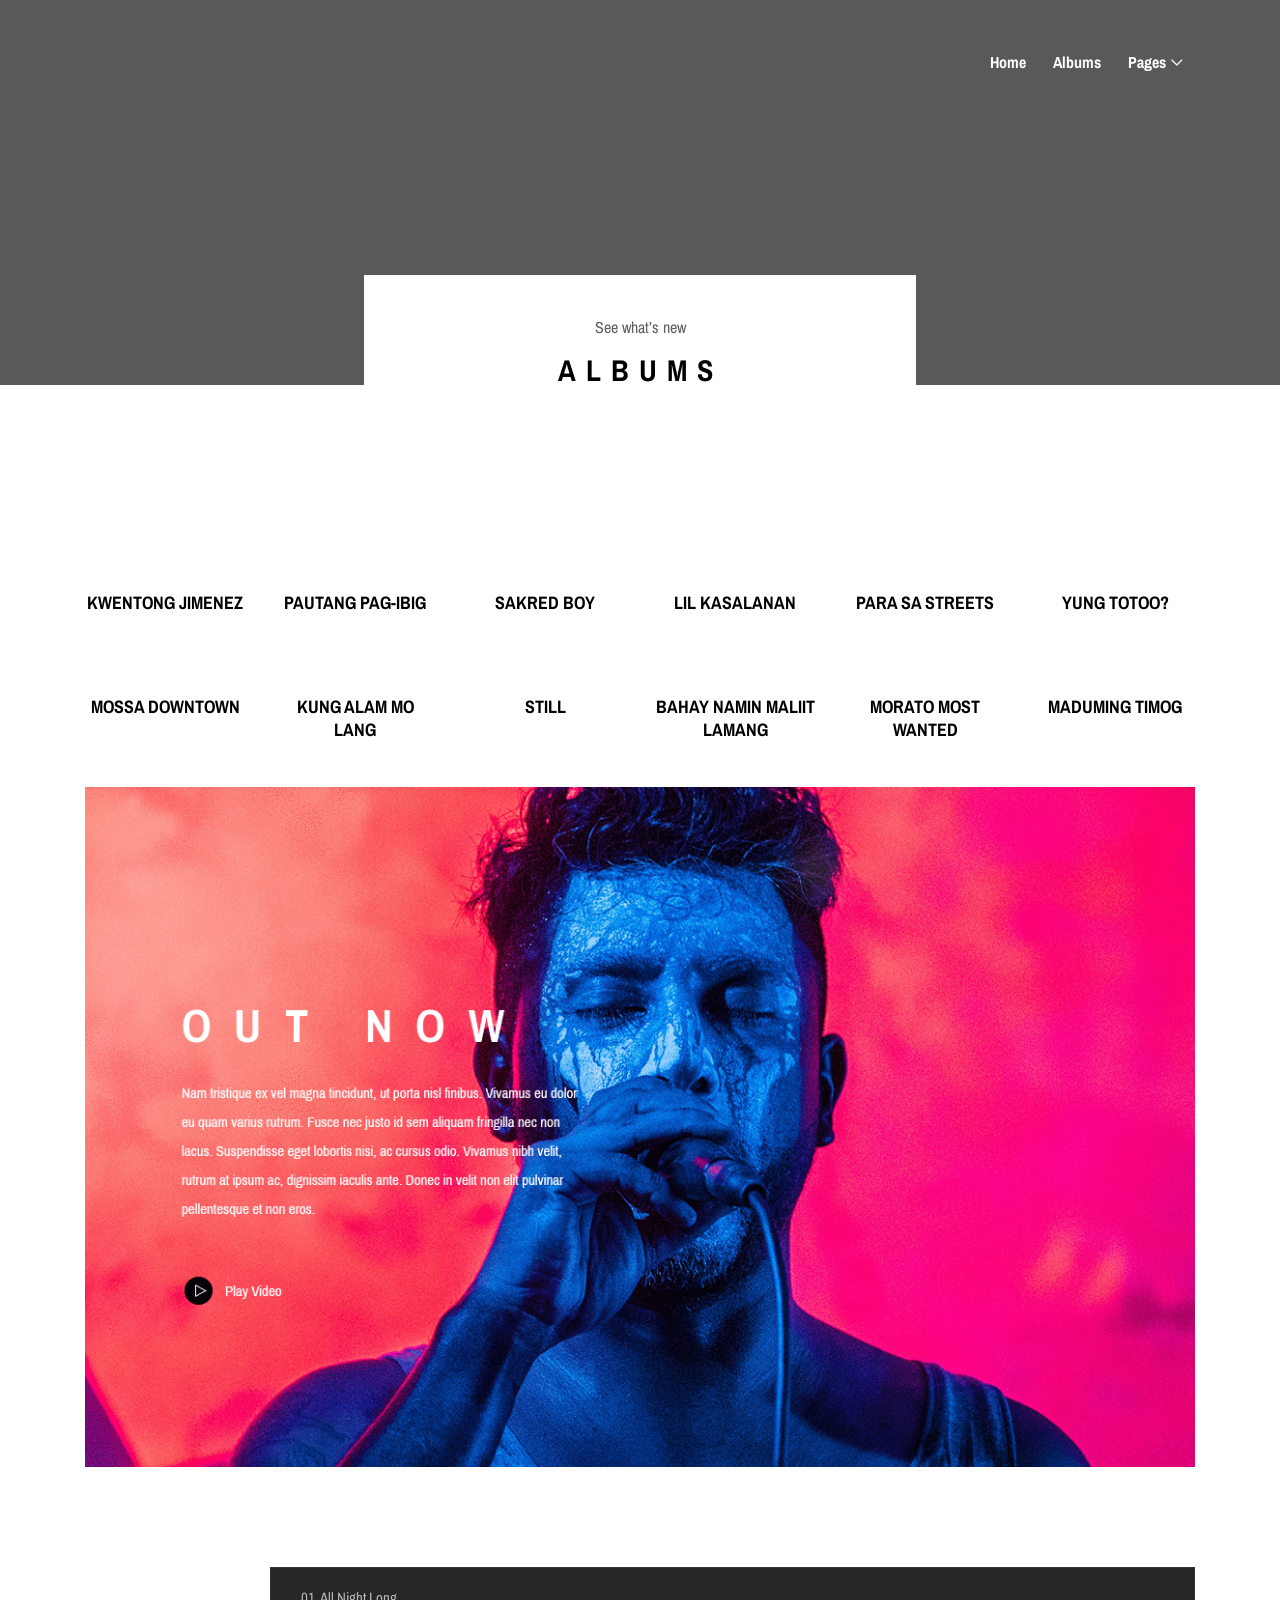
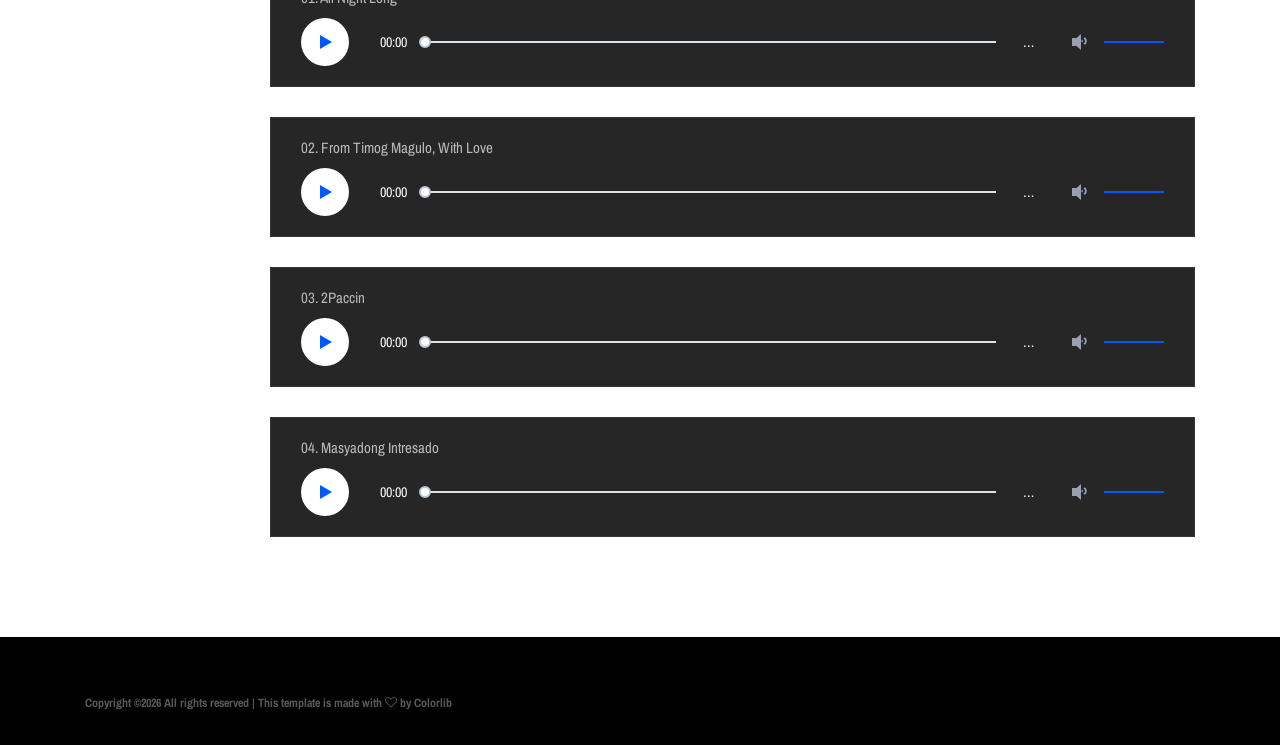
==== commit 48ea712d: "Update albums-store.html" ====
--- a/albums-store.html
+++ b/albums-store.html
@@ -40,7 +40,7 @@
                     <nav class="classy-navbar justify-content-between" id="oneMusicNav">
 
                         <!-- Nav brand -->
-                        <a href="index.html" class="nav-brand"><img src="img/core-img/logo.png" alt=""></a>
+                        <a href="index.html" class="nav-brand"><img src="" alt=""></a>
 
                         <!-- Navbar Toggler -->
                         <div class="classy-navbar-toggler">
@@ -64,45 +64,19 @@
                                         <ul class="dropdown">
                                             <li><a href="index.html">Home</a></li>
                                             <li><a href="albums-store.html">Albums</a></li>
-                                            <li><a href="event.html">Events</a></li>
+                                            
                                             <li><a href="blog.html">News</a></li>
-                                            <li><a href="contact.html">Contact</a></li>
-                                            <li><a href="elements.html">Elements</a></li>
-                                            <li><a href="login.html">Login</a></li>
-                                            <li><a href="#">Dropdown</a>
-                                                <ul class="dropdown">
-                                                    <li><a href="#">Even Dropdown</a></li>
-                                                    <li><a href="#">Even Dropdown</a></li>
-                                                    <li><a href="#">Even Dropdown</a></li>
-                                                    <li><a href="#">Even Dropdown</a>
-                                                        <ul class="dropdown">
-                                                            <li><a href="#">Deeply Dropdown</a></li>
-                                                            <li><a href="#">Deeply Dropdown</a></li>
-                                                            <li><a href="#">Deeply Dropdown</a></li>
-                                                            <li><a href="#">Deeply Dropdown</a></li>
-                                                            <li><a href="#">Deeply Dropdown</a></li>
-                                                        </ul>
-                                                    </li>
-                                                    <li><a href="#">Even Dropdown</a></li>
-                                                </ul>
-                                            </li>
-                                        </ul>
-                                    </li>
-                                    <li><a href="event.html">Events</a></li>
-                                    <li><a href="blog.html">News</a></li>
-                                    <li><a href="contact.html">Contact</a></li>
-                                </ul>
 
                                 <!-- Login/Register & Cart Button -->
                                 <div class="login-register-cart-button d-flex align-items-center">
                                     <!-- Login/Register -->
                                     <div class="login-register-btn mr-50">
-                                        <a href="login.html" id="loginBtn">Login / Register</a>
+                                        
                                     </div>
 
                                     <!-- Cart Button -->
                                     <div class="cart-btn">
-                                        <p><span class="icon-shopping-cart"></span> <span class="quantity">1</span></p>
+                                        
                                     </div>
                                 </div>
                             </div>
@@ -117,10 +91,10 @@
     <!-- ##### Header Area End ##### -->
 
     <!-- ##### Breadcumb Area Start ##### -->
-    <section class="breadcumb-area bg-img bg-overlay" style="background-image: url(img/bg-img/breadcumb3.jpg);">
+    <section class="breadcumb-area bg-img bg-overlay" style="background-image: url(img/artist/G1.jfif);">
         <div class="bradcumbContent">
             <p>See what’s new</p>
-            <h2>Latest Albums</h2>
+            <h2>Albums</h2>
         </div>
     </section>
     <!-- ##### Breadcumb Area End ##### -->
@@ -131,34 +105,7 @@
             <div class="row">
                 <div class="col-12">
                     <div class="browse-by-catagories catagory-menu d-flex flex-wrap align-items-center mb-70">
-                        <a href="#" data-filter="*">Browse All</a>
-                        <a href="#" data-filter=".a" class="active">A</a>
-                        <a href="#" data-filter=".b">B</a>
-                        <a href="#" data-filter=".c">C</a>
-                        <a href="#" data-filter=".d">D</a>
-                        <a href="#" data-filter=".e">E</a>
-                        <a href="#" data-filter=".f">F</a>
-                        <a href="#" data-filter=".g">G</a>
-                        <a href="#" data-filter=".h">H</a>
-                        <a href="#" data-filter=".i">I</a>
-                        <a href="#" data-filter=".j">J</a>
-                        <a href="#" data-filter=".k">K</a>
-                        <a href="#" data-filter=".l">L</a>
-                        <a href="#" data-filter=".m">M</a>
-                        <a href="#" data-filter=".n">N</a>
-                        <a href="#" data-filter=".o">O</a>
-                        <a href="#" data-filter=".p">P</a>
-                        <a href="#" data-filter=".q">Q</a>
-                        <a href="#" data-filter=".r">R</a>
-                        <a href="#" data-filter=".s">S</a>
-                        <a href="#" data-filter=".t">T</a>
-                        <a href="#" data-filter=".u">U</a>
-                        <a href="#" data-filter=".v">V</a>
-                        <a href="#" data-filter=".w">W</a>
-                        <a href="#" data-filter=".x">X</a>
-                        <a href="#" data-filter=".y">Y</a>
-                        <a href="#" data-filter=".z">Z</a>
-                        <a href="#" data-filter=".number">0-9</a>
+                        
                     </div>
                 </div>
             </div>
@@ -166,251 +113,1067 @@
             <div class="row oneMusic-albums">
 
                 <!-- Single Album -->
-                <div class="col-12 col-sm-4 col-md-3 col-lg-2 single-album-item t c p">
-                    <div class="single-album">
-                        <img src="img/bg-img/a1.jpg" alt="">
-                        <div class="album-info">
-                            <a href="#">
-                                <h5>The Cure</h5>
-                            </a>
-                            <p>Second Song</p>
-                        </div>
-                    </div>
-                </div>
+<div class="col-12 col-sm-4 col-md-3 col-lg-2 single-album-item t c p">
+    <div class="single-album">
+
+        <!-- Clickable Image -->
+        <img src="img/artist/E1.jfif" alt=""
+             onclick="openPopup('popup1')"
+             style="cursor:pointer;">
+
+        <div class="album-info">
+            <a href="#">
+                <h5>Kwentong Jimenez</h5>
+            </a>
+            
+        </div>
+
+    </div>
+</div>
+
+<!-- Popup -->
+<div id="popup1" class="popup">
+
+    <div class="popup-content">
+
+        <!-- Close Button -->
+        <button class="close-btn" onclick="closePopup('popup1')">✕</button>
+
+        <img src="img/artist/E1.jfif" alt="" class="popup-img">
+
+        <h3>Kwentong Jimenez</h3>
+        <p><strong>Artist:</strong> Hev Abi</p>
+        <p><strong>Year:</strong> 2021</p>
+        <p>An early EP where Hev Abi experimented with melodic rap and emotional storytelling. It introduced his raw street-inspired style and underground sound.</p>
+
+    </div>
+
+</div>
+
+<style>
+.popup{
+    display:none;
+    position:fixed;
+    top:0;
+    left:0;
+    width:100%;
+    height:100%;
+    background:rgba(0,0,0,0.7);
+    z-index:9999;
+
+    justify-content:center;
+    align-items:center;
+}
+
+.popup-content{
+    background:#fff;
+    padding:20px;
+    border-radius:15px;
+    width:300px;
+    text-align:center;
+    position:relative;
+}
+
+.popup-img{
+    width:100%;
+    border-radius:10px;
+}
+
+.close-btn{
+    position:absolute;
+    top:10px;
+    right:10px;
+    border:none;
+    background:none;
+    font-size:20px;
+    cursor:pointer;
+}
+</style>
+
+<script>
+function openPopup(id) {
+    document.getElementById(id).style.display = "flex";
+}
+
+function closePopup(id) {
+    document.getElementById(id).style.display = "none";
+}
+</script>
 
                 <!-- Single Album -->
-                <div class="col-12 col-sm-4 col-md-3 col-lg-2 single-album-item s e q">
-                    <div class="single-album">
-                        <img src="img/bg-img/a2.jpg" alt="">
-                        <div class="album-info">
-                            <a href="#">
-                                <h5>Sam Smith</h5>
-                            </a>
-                            <p>Underground</p>
-                        </div>
-                    </div>
-                </div>
+<div class="col-12 col-sm-4 col-md-3 col-lg-2 single-album-item t c p">
+    <div class="single-album">
+
+        <!-- Clickable Image -->
+        <img src="img/artist/E2.jfif" alt=""
+             onclick="openPopup('popup2')"
+             style="cursor:pointer;">
+
+        <div class="album-info">
+            <a href="#">
+                <h5>Pautang Pag-ibig</h5>
+            </a>
+            
+        </div>
+
+    </div>
+</div>
+
+<!-- Popup -->
+<div id="popup2" class="popup">
+
+    <div class="popup-content">
+
+        <!-- Close Button -->
+        <button class="close-btn" onclick="closePopup('popup2')">✕</button>
+
+        <img src="img/artist/E2.jfif" alt="" class="popup-img">
+
+        <h3>Pautang Pag-ibig</h3>
+        <p><strong>Artist:</strong> Hev Abi</p>
+        <p><strong>Year:</strong> 2022</p>
+        <p>A hip-hop project focused on relationships, heartbreak, and youthful love. The songs mixed chill beats with emotional lyrics.</p>
+
+    </div>
+
+</div>
+
+<style>
+.popup{
+    display:none;
+    position:fixed;
+    top:0;
+    left:0;
+    width:100%;
+    height:100%;
+    background:rgba(0,0,0,0.7);
+    z-index:9999;
+
+    justify-content:center;
+    align-items:center;
+}
+
+.popup-content{
+    background:#fff;
+    padding:20px;
+    border-radius:15px;
+    width:300px;
+    text-align:center;
+    position:relative;
+}
+
+.popup-img{
+    width:100%;
+    border-radius:10px;
+}
+
+.close-btn{
+    position:absolute;
+    top:10px;
+    right:10px;
+    border:none;
+    background:none;
+    font-size:20px;
+    cursor:pointer;
+}
+</style>
+
+<script>
+function openPopup(id) {
+    document.getElementById(id).style.display = "flex";
+}
+
+function closePopup(id) {
+    document.getElementById(id).style.display = "none";
+}
+</script>
 
                 <!-- Single Album -->
-                <div class="col-12 col-sm-4 col-md-3 col-lg-2 single-album-item w f r">
-                    <div class="single-album">
-                        <img src="img/bg-img/a3.jpg" alt="">
-                        <div class="album-info">
-                            <a href="#">
-                                <h5>Will I am</h5>
-                            </a>
-                            <p>First</p>
-                        </div>
-                    </div>
-                </div>
+<div class="col-12 col-sm-4 col-md-3 col-lg-2 single-album-item t c p">
+    <div class="single-album">
+
+        <!-- Clickable Image -->
+        <img src="img/artist/E3.jfif" alt=""
+             onclick="openPopup('popup3')"
+             style="cursor:pointer;">
+
+        <div class="album-info">
+            <a href="#">
+                <h5>Sakred Boy</h5>
+            </a>
+            
+        </div>
+
+    </div>
+</div>
+
+<!-- Popup -->
+<div id="popup3" class="popup">
+
+    <div class="popup-content">
+
+        <!-- Close Button -->
+        <button class="close-btn" onclick="closePopup('popup3')">✕</button>
+
+        <img src="img/artist/E3.jfif" alt="" class="popup-img">
+
+        <h3>Sakred Boy</h3>
+        <p><strong>Artist:</strong> Hev Abi</p>
+        <p><strong>Year:</strong> 2022</p>
+        <p>One of Hev Abi’s breakthrough underground projects featuring darker themes, confidence, and street energy. Fans praised its authentic Pinoy hip-hop vibe.</p>
+
+    </div>
+
+</div>
+
+<style>
+.popup{
+    display:none;
+    position:fixed;
+    top:0;
+    left:0;
+    width:100%;
+    height:100%;
+    background:rgba(0,0,0,0.7);
+    z-index:9999;
+
+    justify-content:center;
+    align-items:center;
+}
+
+.popup-content{
+    background:#fff;
+    padding:20px;
+    border-radius:15px;
+    width:300px;
+    text-align:center;
+    position:relative;
+}
+
+.popup-img{
+    width:100%;
+    border-radius:10px;
+}
+
+.close-btn{
+    position:absolute;
+    top:10px;
+    right:10px;
+    border:none;
+    background:none;
+    font-size:20px;
+    cursor:pointer;
+}
+</style>
+
+<script>
+function openPopup(id) {
+    document.getElementById(id).style.display = "flex";
+}
+
+function closePopup(id) {
+    document.getElementById(id).style.display = "none";
+}
+</script>
 
                 <!-- Single Album -->
-                <div class="col-12 col-sm-4 col-md-3 col-lg-2 single-album-item t g u">
-                    <div class="single-album">
-                        <img src="img/bg-img/a4.jpg" alt="">
-                        <div class="album-info">
-                            <a href="#">
-                                <h5>The Cure</h5>
-                            </a>
-                            <p>Second Song</p>
-                        </div>
-                    </div>
-                </div>
+<div class="col-12 col-sm-4 col-md-3 col-lg-2 single-album-item t c p">
+    <div class="single-album">
+
+        <!-- Clickable Image -->
+        <img src="img/artist/E5.jpg" alt=""
+             onclick="openPopup('popup4')"
+             style="cursor:pointer;">
+
+        <div class="album-info">
+            <a href="#">
+                <h5>Lil Kasalanan</h5>
+            </a>
+            
+        </div>
+
+    </div>
+</div>
+
+<!-- Popup -->
+<div id="popup4" class="popup">
+
+    <div class="popup-content">
+
+        <!-- Close Button -->
+        <button class="close-btn" onclick="closePopup('popup4')">✕</button>
+
+        <img src="img/artist/E5.jpg" alt="" class="popup-img">
+
+        <h3>WELCOME2DTQ</h3>
+        <p><strong>Artist:</strong> Hev Abi</p>
+        <p><strong>Year:</strong> 2023</p>
+        <p>A viral single that helped push Hev Abi into the mainstream. The track became popular on TikTok and introduced many listeners to Downtown Q entertainment.</p>
+
+    </div>
+
+</div>
+
+<style>
+.popup{
+    display:none;
+    position:fixed;
+    top:0;
+    left:0;
+    width:100%;
+    height:100%;
+    background:rgba(0,0,0,0.7);
+    z-index:9999;
+
+    justify-content:center;
+    align-items:center;
+}
+
+.popup-content{
+    background:#fff;
+    padding:20px;
+    border-radius:15px;
+    width:300px;
+    text-align:center;
+    position:relative;
+}
+
+.popup-img{
+    width:100%;
+    border-radius:10px;
+}
+
+.close-btn{
+    position:absolute;
+    top:10px;
+    right:10px;
+    border:none;
+    background:none;
+    font-size:20px;
+    cursor:pointer;
+}
+</style>
+
+<script>
+function openPopup(id) {
+    document.getElementById(id).style.display = "flex";
+}
+
+function closePopup(id) {
+    document.getElementById(id).style.display = "none";
+}
+</script>
 
                 <!-- Single Album -->
-                <div class="col-12 col-sm-4 col-md-3 col-lg-2 single-album-item d h v">
-                    <div class="single-album">
-                        <img src="img/bg-img/a5.jpg" alt="">
-                        <div class="album-info">
-                            <a href="#">
-                                <h5>DJ SMITH</h5>
-                            </a>
-                            <p>The Album</p>
-                        </div>
-                    </div>
-                </div>
+<div class="col-12 col-sm-4 col-md-3 col-lg-2 single-album-item t c p">
+    <div class="single-album">
+
+        <!-- Clickable Image -->
+        <img src="img/artist/E6.jfif" alt=""
+             onclick="openPopup('popup5')"
+             style="cursor:pointer;">
+
+        <div class="album-info">
+            <a href="#">
+                <h5>Para Sa Streets</h5>
+            </a>
+            
+        </div>
+
+    </div>
+</div>
+
+<!-- Popup -->
+<div id="popup5" class="popup">
+
+    <div class="popup-content">
+
+        <!-- Close Button -->
+        <button class="close-btn" onclick="closePopup('popup5')">✕</button>
+
+        <img src="img/artist/E6.jfif" alt="" class="popup-img">
+
+        <h3>Para Sa Streets</h3>
+        <p><strong>Artist:</strong> Hev Abi</p>
+        <p><strong>Year:</strong> 2023</p>
+        <p>A gritty rap single dedicated to street culture and city life. Its catchy flow and heavy beat became popular among Filipino hip-hop fans.</p>
+
+    </div>
+
+</div>
+
+<style>
+.popup{
+    display:none;
+    position:fixed;
+    top:0;
+    left:0;
+    width:100%;
+    height:100%;
+    background:rgba(0,0,0,0.7);
+    z-index:9999;
+
+    justify-content:center;
+    align-items:center;
+}
+
+.popup-content{
+    background:#fff;
+    padding:20px;
+    border-radius:15px;
+    width:300px;
+    text-align:center;
+    position:relative;
+}
+
+.popup-img{
+    width:100%;
+    border-radius:10px;
+}
+
+.close-btn{
+    position:absolute;
+    top:10px;
+    right:10px;
+    border:none;
+    background:none;
+    font-size:20px;
+    cursor:pointer;
+}
+</style>
+
+<script>
+function openPopup(id) {
+    document.getElementById(id).style.display = "flex";
+}
+
+function closePopup(id) {
+    document.getElementById(id).style.display = "none";
+}
+</script>
 
                 <!-- Single Album -->
-                <div class="col-12 col-sm-4 col-md-3 col-lg-2 single-album-item t i x">
-                    <div class="single-album">
-                        <img src="img/bg-img/a6.jpg" alt="">
-                        <div class="album-info">
-                            <a href="#">
-                                <h5>The Ustopable</h5>
-                            </a>
-                            <p>Unplugged</p>
-                        </div>
-                    </div>
-                </div>
+<div class="col-12 col-sm-4 col-md-3 col-lg-2 single-album-item t c p">
+    <div class="single-album">
+
+        <!-- Clickable Image -->
+        <img src="img/artist/E7.jpg" alt=""
+             onclick="openPopup('popup6')"
+             style="cursor:pointer;">
+
+        <div class="album-info">
+            <a href="#">
+                <h5>Yung Totoo?</h5>
+            </a>
+            
+        </div>
+
+    </div>
+</div>
+
+<!-- Popup -->
+<div id="popup6" class="popup">
+
+    <div class="popup-content">
+
+        <!-- Close Button -->
+        <button class="close-btn" onclick="closePopup('popup6')">✕</button>
+
+        <img src="img/artist/E7.jpg" alt="" class="popup-img">
+
+        <h3>Yung Totoo?</h3>
+        <p><strong>Artist:</strong> Hev Abi</p>
+        <p><strong>Year:</strong> 2023</p>
+        <p>A collaboration-style release showing Hev Abi’s smoother and more emotional rap delivery. The song talks about honesty and complicated relationships.</p>
+
+    </div>
+
+</div>
+
+<style>
+.popup{
+    display:none;
+    position:fixed;
+    top:0;
+    left:0;
+    width:100%;
+    height:100%;
+    background:rgba(0,0,0,0.7);
+    z-index:9999;
+
+    justify-content:center;
+    align-items:center;
+}
+
+.popup-content{
+    background:#fff;
+    padding:20px;
+    border-radius:15px;
+    width:300px;
+    text-align:center;
+    position:relative;
+}
+
+.popup-img{
+    width:100%;
+    border-radius:10px;
+}
+
+.close-btn{
+    position:absolute;
+    top:10px;
+    right:10px;
+    border:none;
+    background:none;
+    font-size:20px;
+    cursor:pointer;
+}
+</style>
+
+<script>
+function openPopup(id) {
+    document.getElementById(id).style.display = "flex";
+}
+
+function closePopup(id) {
+    document.getElementById(id).style.display = "none";
+}
+</script>
 
                 <!-- Single Album -->
-                <div class="col-12 col-sm-4 col-md-3 col-lg-2 single-album-item b j y">
-                    <div class="single-album">
-                        <img src="img/bg-img/a7.jpg" alt="">
-                        <div class="album-info">
-                            <a href="#">
-                                <h5>Beyonce</h5>
-                            </a>
-                            <p>Songs</p>
-                        </div>
-                    </div>
-                </div>
+<div class="col-12 col-sm-4 col-md-3 col-lg-2 single-album-item t c p">
+    <div class="single-album">
+
+        <!-- Clickable Image -->
+        <img src="img/artist/E8.jfif" alt=""
+             onclick="openPopup('popup7')"
+             style="cursor:pointer;">
+
+        <div class="album-info">
+            <a href="#">
+                <h5>Mossa Downtown</h5>
+            </a>
+            
+        </div>
+
+    </div>
+</div>
+
+<!-- Popup -->
+<div id="popup7" class="popup">
+
+    <div class="popup-content">
+
+        <!-- Close Button -->
+        <button class="close-btn" onclick="closePopup('popup7')">✕</button>
+
+        <img src="img/artist/E8.jfif" alt="" class="popup-img">
+
+        <h3>Mossa Downtown</h3>
+        <p><strong>Artist:</strong> Hev Abi</p>
+        <p><strong>Year:</strong> 2023</p>
+        <p>A laid-back track with catchy hooks and Downtown Q influences. It reflects Hev Abi’s lifestyle, friendships, and music scene.</p>
+
+    </div>
+
+</div>
+
+<style>
+.popup{
+    display:none;
+    position:fixed;
+    top:0;
+    left:0;
+    width:100%;
+    height:100%;
+    background:rgba(0,0,0,0.7);
+    z-index:9999;
+
+    justify-content:center;
+    align-items:center;
+}
+
+.popup-content{
+    background:#fff;
+    padding:20px;
+    border-radius:15px;
+    width:300px;
+    text-align:center;
+    position:relative;
+}
+
+.popup-img{
+    width:100%;
+    border-radius:10px;
+}
+
+.close-btn{
+    position:absolute;
+    top:10px;
+    right:10px;
+    border:none;
+    background:none;
+    font-size:20px;
+    cursor:pointer;
+}
+</style>
+
+<script>
+function openPopup(id) {
+    document.getElementById(id).style.display = "flex";
+}
+
+function closePopup(id) {
+    document.getElementById(id).style.display = "none";
+}
+</script>
 
                 <!-- Single Album -->
-                <div class="col-12 col-sm-4 col-md-3 col-lg-2 single-album-item a k z">
-                    <div class="single-album">
-                        <img src="img/bg-img/a8.jpg" alt="">
-                        <div class="album-info">
-                            <a href="#">
-                                <h5>Aam Smith</h5>
-                            </a>
-                            <p>Underground</p>
-                        </div>
-                    </div>
-                </div>
+<div class="col-12 col-sm-4 col-md-3 col-lg-2 single-album-item t c p">
+    <div class="single-album">
+
+        <!-- Clickable Image -->
+        <img src="img/artist/E9.jfif" alt=""
+             onclick="openPopup('popup8')"
+             style="cursor:pointer;">
+
+        <div class="album-info">
+            <a href="#">
+                <h5>Kung Alam Mo Lang</h5>
+            </a>
+            
+        </div>
+
+    </div>
+</div>
+
+<!-- Popup -->
+<div id="popup8" class="popup">
+
+    <div class="popup-content">
+
+        <!-- Close Button -->
+        <button class="close-btn" onclick="closePopup('popup8')">✕</button>
+
+        <img src="img/artist/E9.jfif" alt="" class="popup-img">
+
+        <h3>Kung Alam Mo Lang</h3>
+        <p><strong>Artist:</strong> Hev Abi</p>
+        <p><strong>Year:</strong> 2023</p>
+        <p>Hev Abi’s debut studio album featuring hits like “Alam Mo Ba Girl” and “Walang Alam.” The album mixes romance, heartbreak, friendships, and street rap themes.</p>
+
+    </div>
+
+</div>
+
+<style>
+.popup{
+    display:none;
+    position:fixed;
+    top:0;
+    left:0;
+    width:100%;
+    height:100%;
+    background:rgba(0,0,0,0.7);
+    z-index:9999;
+
+    justify-content:center;
+    align-items:center;
+}
+
+.popup-content{
+    background:#fff;
+    padding:20px;
+    border-radius:15px;
+    width:300px;
+    text-align:center;
+    position:relative;
+}
+
+.popup-img{
+    width:100%;
+    border-radius:10px;
+}
+
+.close-btn{
+    position:absolute;
+    top:10px;
+    right:10px;
+    border:none;
+    background:none;
+    font-size:20px;
+    cursor:pointer;
+}
+</style>
+
+<script>
+function openPopup(id) {
+    document.getElementById(id).style.display = "flex";
+}
+
+function closePopup(id) {
+    document.getElementById(id).style.display = "none";
+}
+</script>
 
                 <!-- Single Album -->
-                <div class="col-12 col-sm-4 col-md-3 col-lg-2 single-album-item w l number">
-                    <div class="single-album">
-                        <img src="img/bg-img/a9.jpg" alt="">
-                        <div class="album-info">
-                            <a href="#">
-                                <h5>Will I am</h5>
-                            </a>
-                            <p>First</p>
-                        </div>
-                    </div>
-                </div>
+<div class="col-12 col-sm-4 col-md-3 col-lg-2 single-album-item t c p">
+    <div class="single-album">
+
+        <!-- Clickable Image -->
+        <img src="img/artist/E10.jfif" alt=""
+             onclick="openPopup('popup9')"
+             style="cursor:pointer;">
+
+        <div class="album-info">
+            <a href="#">
+                <h5>Still</h5>
+            </a>
+            
+        </div>
+
+    </div>
+</div>
+
+<!-- Popup -->
+<div id="popup9" class="popup">
+
+    <div class="popup-content">
+
+        <!-- Close Button -->
+        <button class="close-btn" onclick="closePopup('popup9')">✕</button>
+
+        <img src="img/artist/E10.jfif" alt="" class="popup-img">
+
+        <h3>Still</h3>
+        <p><strong>Artist:</strong> Hev Abi</p>
+        <p><strong>Year:</strong> 2023</p>
+        <p>A softer and emotional single from Kung Alam Mo Lang. The song highlights vulnerability and emotional attachment.</p>
+
+    </div>
+
+</div>
+
+<style>
+.popup{
+    display:none;
+    position:fixed;
+    top:0;
+    left:0;
+    width:100%;
+    height:100%;
+    background:rgba(0,0,0,0.7);
+    z-index:9999;
+
+    justify-content:center;
+    align-items:center;
+}
+
+.popup-content{
+    background:#fff;
+    padding:20px;
+    border-radius:15px;
+    width:300px;
+    text-align:center;
+    position:relative;
+}
+
+.popup-img{
+    width:100%;
+    border-radius:10px;
+}
+
+.close-btn{
+    position:absolute;
+    top:10px;
+    right:10px;
+    border:none;
+    background:none;
+    font-size:20px;
+    cursor:pointer;
+}
+</style>
+
+<script>
+function openPopup(id) {
+    document.getElementById(id).style.display = "flex";
+}
+
+function closePopup(id) {
+    document.getElementById(id).style.display = "none";
+}
+</script>
 
                 <!-- Single Album -->
-                <div class="col-12 col-sm-4 col-md-3 col-lg-2 single-album-item d m">
-                    <div class="single-album">
-                        <img src="img/bg-img/a10.jpg" alt="">
-                        <div class="album-info">
-                            <a href="#">
-                                <h5>DJ SMITH</h5>
-                            </a>
-                            <p>The Album</p>
-                        </div>
-                    </div>
-                </div>
+<div class="col-12 col-sm-4 col-md-3 col-lg-2 single-album-item t c p">
+    <div class="single-album">
+
+        <!-- Clickable Image -->
+        <img src="img/artist/E11.jfif" alt=""
+             onclick="openPopup('popup10')"
+             style="cursor:pointer;">
+
+        <div class="album-info">
+            <a href="#">
+                <h5>bahay namin maliit lamang</h5>
+            </a>
+            
+        </div>
+
+    </div>
+</div>
+
+<!-- Popup -->
+<div id="popup10" class="popup">
+
+    <div class="popup-content">
+
+        <!-- Close Button -->
+        <button class="close-btn" onclick="closePopup('popup10')">✕</button>
+
+        <img src="img/artist/E11.jfif" alt="" class="popup-img">
+
+        <h3>bahay namin maliit lamang</h3>
+        <p><strong>Artist:</strong> Hev Abi</p>
+        <p><strong>Year:</strong> 2024</p>
+        <p>A mixtape with more personal storytelling and relaxed production. It showed Hev Abi experimenting with different sounds and moods.</p>
+
+    </div>
+
+</div>
+
+<style>
+.popup{
+    display:none;
+    position:fixed;
+    top:0;
+    left:0;
+    width:100%;
+    height:100%;
+    background:rgba(0,0,0,0.7);
+    z-index:9999;
+
+    justify-content:center;
+    align-items:center;
+}
+
+.popup-content{
+    background:#fff;
+    padding:20px;
+    border-radius:15px;
+    width:300px;
+    text-align:center;
+    position:relative;
+}
+
+.popup-img{
+    width:100%;
+    border-radius:10px;
+}
+
+.close-btn{
+    position:absolute;
+    top:10px;
+    right:10px;
+    border:none;
+    background:none;
+    font-size:20px;
+    cursor:pointer;
+}
+</style>
+
+<script>
+function openPopup(id) {
+    document.getElementById(id).style.display = "flex";
+}
+
+function closePopup(id) {
+    document.getElementById(id).style.display = "none";
+}
+</script>
 
                 <!-- Single Album -->
-                <div class="col-12 col-sm-4 col-md-3 col-lg-2 single-album-item t n">
-                    <div class="single-album">
-                        <img src="img/bg-img/a11.jpg" alt="">
-                        <div class="album-info">
-                            <a href="#">
-                                <h5>The Ustopable</h5>
-                            </a>
-                            <p>Unplugged</p>
-                        </div>
-                    </div>
-                </div>
+<div class="col-12 col-sm-4 col-md-3 col-lg-2 single-album-item t c p">
+    <div class="single-album">
+
+        <!-- Clickable Image -->
+        <img src="img/artist/E12.jfif" alt=""
+             onclick="openPopup('popup11')"
+             style="cursor:pointer;">
+
+        <div class="album-info">
+            <a href="#">
+                <h5>Morato Most Wanted</h5>
+            </a>
+            
+        </div>
+
+    </div>
+</div>
+
+<!-- Popup -->
+<div id="popup11" class="popup">
+
+    <div class="popup-content">
+
+        <!-- Close Button -->
+        <button class="close-btn" onclick="closePopup('popup11')">✕</button>
+
+        <img src="img/artist/E12.jfif" alt="" class="popup-img">
+
+        <h3>Morato Most Wanted</h3>
+        <p><strong>Artist:</strong> Hev Abi</p>
+        <p><strong>Year:</strong> 2024</p>
+        <p>A live album capturing the energy of his concert performances and fan-favorite tracks.</p>
+
+    </div>
+
+</div>
+
+<style>
+.popup{
+    display:none;
+    position:fixed;
+    top:0;
+    left:0;
+    width:100%;
+    height:100%;
+    background:rgba(0,0,0,0.7);
+    z-index:9999;
+
+    justify-content:center;
+    align-items:center;
+}
+
+.popup-content{
+    background:#fff;
+    padding:20px;
+    border-radius:15px;
+    width:300px;
+    text-align:center;
+    position:relative;
+}
+
+.popup-img{
+    width:100%;
+    border-radius:10px;
+}
+
+.close-btn{
+    position:absolute;
+    top:10px;
+    right:10px;
+    border:none;
+    background:none;
+    font-size:20px;
+    cursor:pointer;
+}
+</style>
+
+<script>
+function openPopup(id) {
+    document.getElementById(id).style.display = "flex";
+}
+
+function closePopup(id) {
+    document.getElementById(id).style.display = "none";
+}
+</script>
 
                 <!-- Single Album -->
-                <div class="col-12 col-sm-4 col-md-3 col-lg-2 single-album-item b o">
-                    <div class="single-album">
-                        <img src="img/bg-img/a12.jpg" alt="">
-                        <div class="album-info">
-                            <a href="#">
-                                <h5>Beyonce</h5>
-                            </a>
-                            <p>Songs</p>
-                        </div>
-                    </div>
-                </div>
+<div class="col-12 col-sm-4 col-md-3 col-lg-2 single-album-item t c p">
+    <div class="single-album">
+
+        <!-- Clickable Image -->
+        <img src="img/artist/E13.jfif" alt=""
+             onclick="openPopup('popup12')"
+             style="cursor:pointer;">
+
+        <div class="album-info">
+            <a href="#">
+                <h5>MADUMING TIMOG</h5>
+            </a>
+            
+        </div>
+
+    </div>
+</div>
+
+<!-- Popup -->
+<div id="popup12" class="popup">
+
+    <div class="popup-content">
+
+        <!-- Close Button -->
+        <button class="close-btn" onclick="closePopup('popup12')">✕</button>
+
+        <img src="img/artist/E13.jfif" alt="" class="popup-img">
+
+        <h3>MADUMING TIMOG</h3>
+        <p><strong>Artist:</strong> Hev Abi</p>
+        <p><strong>Year:</strong> 2026</p>
+        <p>Hev Abi’s second studio album inspired by the gritty culture of Timog, Quezon City. The project explores darker themes, nightlife, relationships, and personal growth.</p>
+
+    </div>
+
+</div>
+
+<style>
+.popup{
+    display:none;
+    position:fixed;
+    top:0;
+    left:0;
+    width:100%;
+    height:100%;
+    background:rgba(0,0,0,0.7);
+    z-index:9999;
+
+    justify-content:center;
+    align-items:center;
+}
+
+.popup-content{
+    background:#fff;
+    padding:20px;
+    border-radius:15px;
+    width:300px;
+    text-align:center;
+    position:relative;
+}
+
+.popup-img{
+    width:100%;
+    border-radius:10px;
+}
+
+.close-btn{
+    position:absolute;
+    top:10px;
+    right:10px;
+    border:none;
+    background:none;
+    font-size:20px;
+    cursor:pointer;
+}
+</style>
+
+<script>
+function openPopup(id) {
+    document.getElementById(id).style.display = "flex";
+}
+
+function closePopup(id) {
+    document.getElementById(id).style.display = "none";
+}
+</script>
 
             </div>
         </div>
     </section>
     <!-- ##### Album Catagory Area End ##### -->
 
-    <!-- ##### Buy Now Area Start ##### -->
-    <div class="oneMusic-buy-now-area mb-100">
-        <div class="container">
-            <div class="row">
-
-                <!-- Single Album Area -->
-                <div class="col-12 col-sm-6 col-md-3">
-                    <div class="single-album-area">
-                        <div class="album-thumb">
-                            <img src="img/bg-img/b1.jpg" alt="">
-                            <!-- Album Price -->
-                            <div class="album-price">
-                                <p>$0.90</p>
-                            </div>
-                            <!-- Play Icon -->
-                            <div class="play-icon">
-                                <a href="#" class="video--play--btn"><span class="icon-play-button"></span></a>
-                            </div>
-                        </div>
-                        <div class="album-info">
-                            <a href="#">
-                                <h5>Garage Band</h5>
-                            </a>
-                            <p>Radio Station</p>
-                        </div>
-                    </div>
-                </div>
-
-                <!-- Single Album Area -->
-                <div class="col-12 col-sm-6 col-md-3">
-                    <div class="single-album-area">
-                        <div class="album-thumb">
-                            <img src="img/bg-img/b2.jpg" alt="">
-                        </div>
-                        <div class="album-info">
-                            <a href="#">
-                                <h5>Noises</h5>
-                            </a>
-                            <p>Buble Gum</p>
-                        </div>
-                    </div>
-                </div>
-
-                <!-- Single Album Area -->
-                <div class="col-12 col-sm-6 col-md-3">
-                    <div class="single-album-area">
-                        <div class="album-thumb">
-                            <img src="img/bg-img/b3.jpg" alt="">
-                        </div>
-                        <div class="album-info">
-                            <a href="#">
-                                <h5>Jess Parker</h5>
-                            </a>
-                            <p>The Album</p>
-                        </div>
-                    </div>
-                </div>
-
-                <!-- Single Album Area -->
-                <div class="col-12 col-sm-6 col-md-3">
-                    <div class="single-album-area">
-                        <div class="album-thumb">
-                            <img src="img/bg-img/b4.jpg" alt="">
-                        </div>
-                        <div class="album-info">
-                            <a href="#">
-                                <h5>Noises</h5>
-                            </a>
-                            <p>Buble Gum</p>
-                        </div>
-                    </div>
-                </div>
-
-            </div>
-
-            <div class="row">
-                <div class="col-12">
-                    <div class="load-more-btn text-center">
-                        <a href="#" class="btn oneMusic-btn">Load More <i class="fa fa-angle-double-right"></i></a>
-                    </div>
-                </div>
-            </div>
-        </div>
-    </div>
-    <!-- ##### Buy Now Area End ##### -->
+    
 
     <!-- ##### Add Area Start ##### -->
     <div class="add-area mb-100">
@@ -435,14 +1198,14 @@
                 <div class="col-12">
                     <div class="single-song-area mb-30 d-flex flex-wrap align-items-end">
                         <div class="song-thumbnail">
-                            <img src="img/bg-img/s1.jpg" alt="">
+                            <img src="img/artist/F1.jfif" alt="">
                         </div>
                         <div class="song-play-area">
                             <div class="song-name">
-                                <p>01. Main Hit Song</p>
+                                <p>01. All Night Long</p>
                             </div>
                             <audio preload="auto" controls>
-                                <source src="audio/dummy-audio.mp3">
+                                <source src="audio/allnightlong.mp3">
                             </audio>
                         </div>
                     </div>
@@ -452,14 +1215,14 @@
                 <div class="col-12">
                     <div class="single-song-area mb-30 d-flex flex-wrap align-items-end">
                         <div class="song-thumbnail">
-                            <img src="img/bg-img/s2.jpg" alt="">
+                            <img src="img/artist/F2.jfif" alt="">
                         </div>
                         <div class="song-play-area">
                             <div class="song-name">
-                                <p>01. Main Hit Song</p>
+                                <p>02. From Timog Magulo, With Love</p>
                             </div>
                             <audio preload="auto" controls>
-                                <source src="audio/dummy-audio.mp3">
+                                <source src="audio/fromtimog.mp3">
                             </audio>
                         </div>
                     </div>
@@ -469,14 +1232,14 @@
                 <div class="col-12">
                     <div class="single-song-area mb-30 d-flex flex-wrap align-items-end">
                         <div class="song-thumbnail">
-                            <img src="img/bg-img/s3.jpg" alt="">
+                            <img src="img/artist/F3.jpg" alt="">
                         </div>
                         <div class="song-play-area">
                             <div class="song-name">
-                                <p>01. Main Hit Song</p>
+                                <p>03. 2Paccin</p>
                             </div>
                             <audio preload="auto" controls>
-                                <source src="audio/dummy-audio.mp3">
+                                <source src="audio/2paccin.mp3">
                             </audio>
                         </div>
                     </div>
@@ -486,14 +1249,14 @@
                 <div class="col-12">
                     <div class="single-song-area mb-30 d-flex flex-wrap align-items-end">
                         <div class="song-thumbnail">
-                            <img src="img/bg-img/s4.jpg" alt="">
+                            <img src="img/artist/F4.png" alt="">
                         </div>
                         <div class="song-play-area">
                             <div class="song-name">
-                                <p>01. Main Hit Song</p>
+                                <p>04. Masyadong Intresado</p>
                             </div>
                             <audio preload="auto" controls>
-                                <source src="audio/dummy-audio.mp3">
+                                <source src="audio/masyadong.mp3">
                             </audio>
                         </div>
                     </div>
@@ -504,75 +1267,21 @@
     </div>
     <!-- ##### Song Area End ##### -->
 
-    <!-- ##### Contact Area Start ##### -->
-    <section class="contact-area section-padding-100 bg-img bg-overlay bg-fixed has-bg-img" style="background-image: url(img/bg-img/bg-2.jpg);">
-        <div class="container">
-            <div class="row">
-                <div class="col-12">
-                    <div class="section-heading white">
-                        <p>See what’s new</p>
-                        <h2>Get In Touch</h2>
-                    </div>
-                </div>
-            </div>
-
-            <div class="row">
-                <div class="col-12">
-                    <!-- Contact Form Area -->
-                    <div class="contact-form-area">
-                        <form action="#" method="post">
-                            <div class="row">
-                                <div class="col-md-6 col-lg-4">
-                                    <div class="form-group">
-                                        <input type="text" class="form-control" id="name" placeholder="Name">
-                                    </div>
-                                </div>
-                                <div class="col-md-6 col-lg-4">
-                                    <div class="form-group">
-                                        <input type="email" class="form-control" id="email" placeholder="E-mail">
-                                    </div>
-                                </div>
-                                <div class="col-lg-4">
-                                    <div class="form-group">
-                                        <input type="text" class="form-control" id="subject" placeholder="Subject">
-                                    </div>
-                                </div>
-                                <div class="col-12">
-                                    <div class="form-group">
-                                        <textarea name="message" class="form-control" id="message" cols="30" rows="10" placeholder="Message"></textarea>
-                                    </div>
-                                </div>
-                                <div class="col-12 text-center">
-                                    <button class="btn oneMusic-btn mt-30" type="submit">Send <i class="fa fa-angle-double-right"></i></button>
-                                </div>
-                            </div>
-                        </form>
-                    </div>
-                </div>
-            </div>
-        </div>
-    </section>
-    <!-- ##### Contact Area End ##### -->
+    
 
     <!-- ##### Footer Area Start ##### -->
     <footer class="footer-area">
         <div class="container">
             <div class="row d-flex flex-wrap align-items-center">
                 <div class="col-12 col-md-6">
-                    <a href="#"><img src="img/core-img/logo.png" alt=""></a>
+                    <a href="#"><img src="" alt=""></a>
                     <p class="copywrite-text"><a href="#"><!-- Link back to Colorlib can't be removed. Template is licensed under CC BY 3.0. -->
 Copyright &copy;<script>document.write(new Date().getFullYear());</script> All rights reserved | This template is made with <i class="fa fa-heart-o" aria-hidden="true"></i> by <a href="https://colorlib.com" target="_blank">Colorlib</a>
 <!-- Link back to Colorlib can't be removed. Template is licensed under CC BY 3.0. --></p>
                 </div>
 
-                <div class="col-12 col-md-6">
-                    <div class="footer-nav">
-                        <ul>
-                            <li><a href="#">Home</a></li>
-                            <li><a href="#">Albums</a></li>
-                            <li><a href="#">Events</a></li>
-                            <li><a href="#">News</a></li>
-                            <li><a href="#">Contact</a></li>
+               
+                            
                         </ul>
                     </div>
                 </div>
@@ -594,4 +1303,4 @@
     <script src="js/active.js"></script>
 </body>
 
-</html>+</html>
--- a/style.css
+++ b/style.css
@@ -1676,3 +1676,4 @@
 /* ====== The End ====== */
 
 /*# sourceMappingURL=style.css.map */
+
